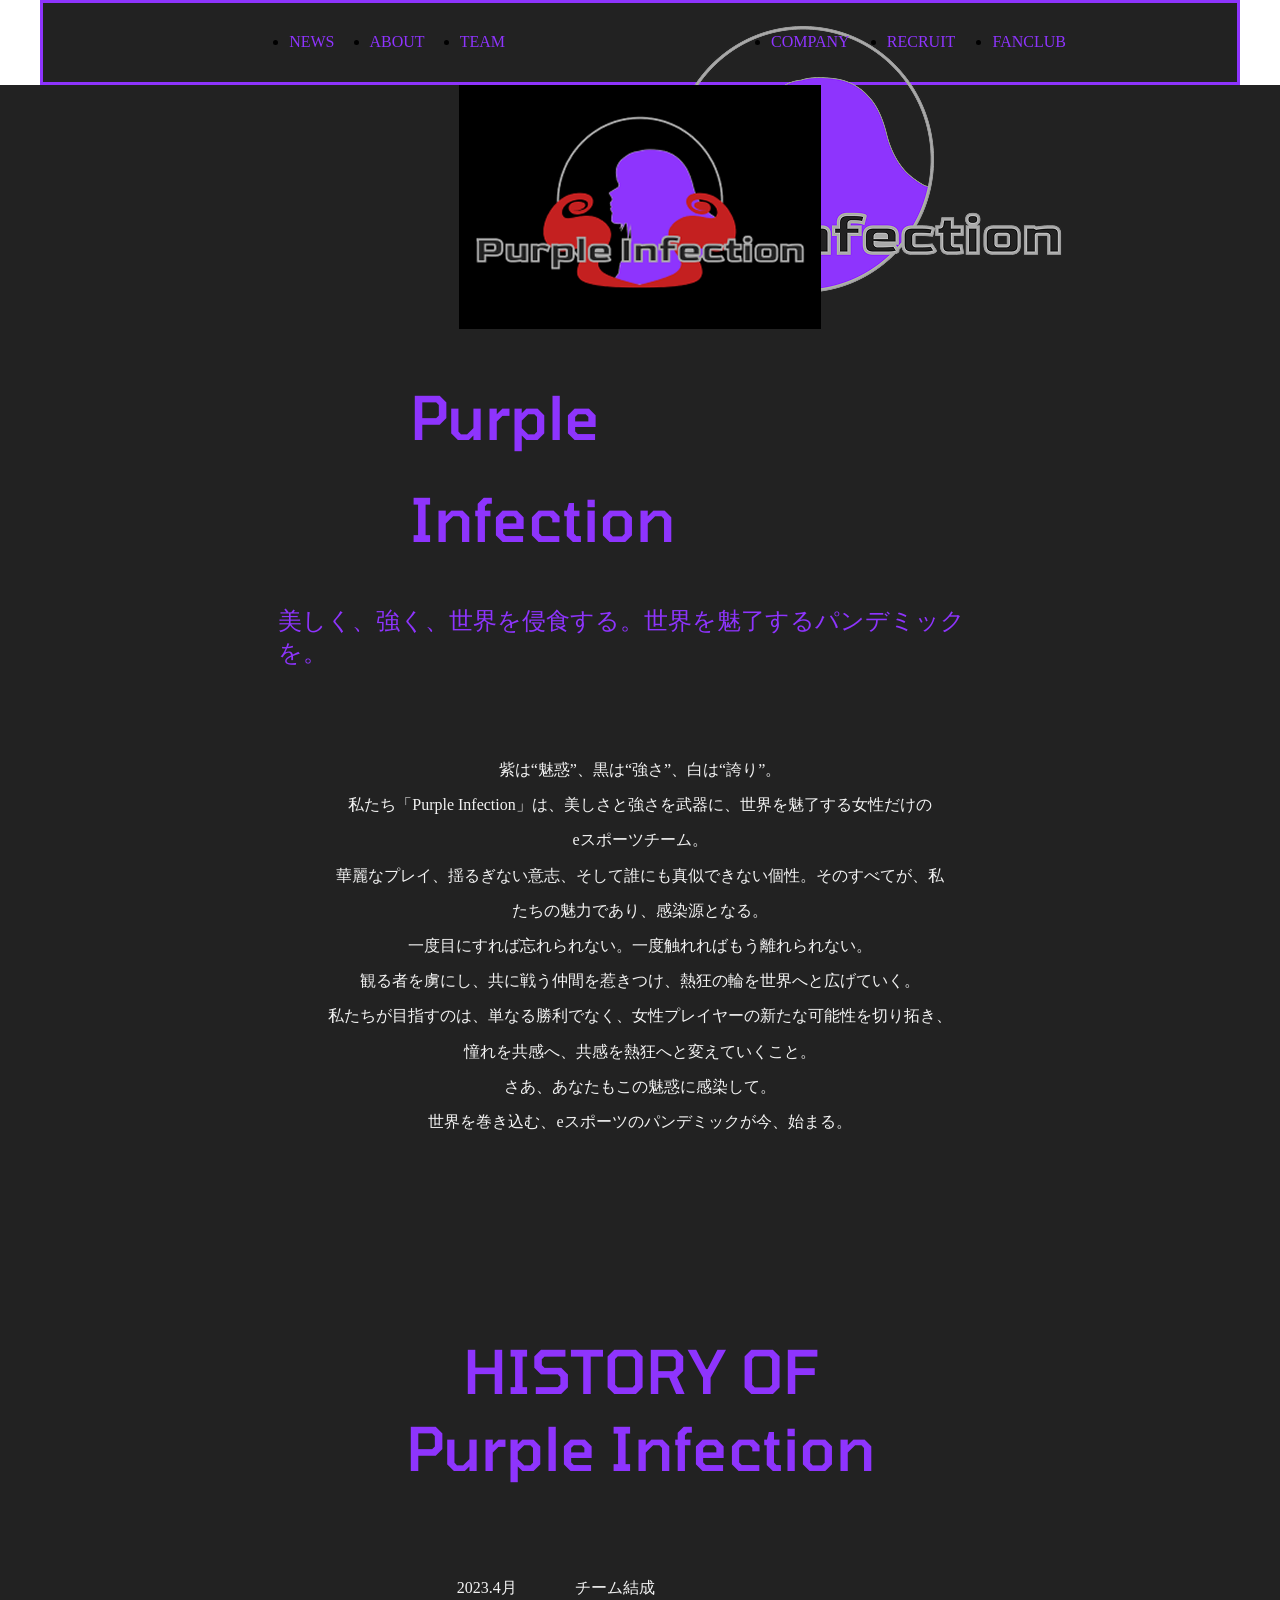
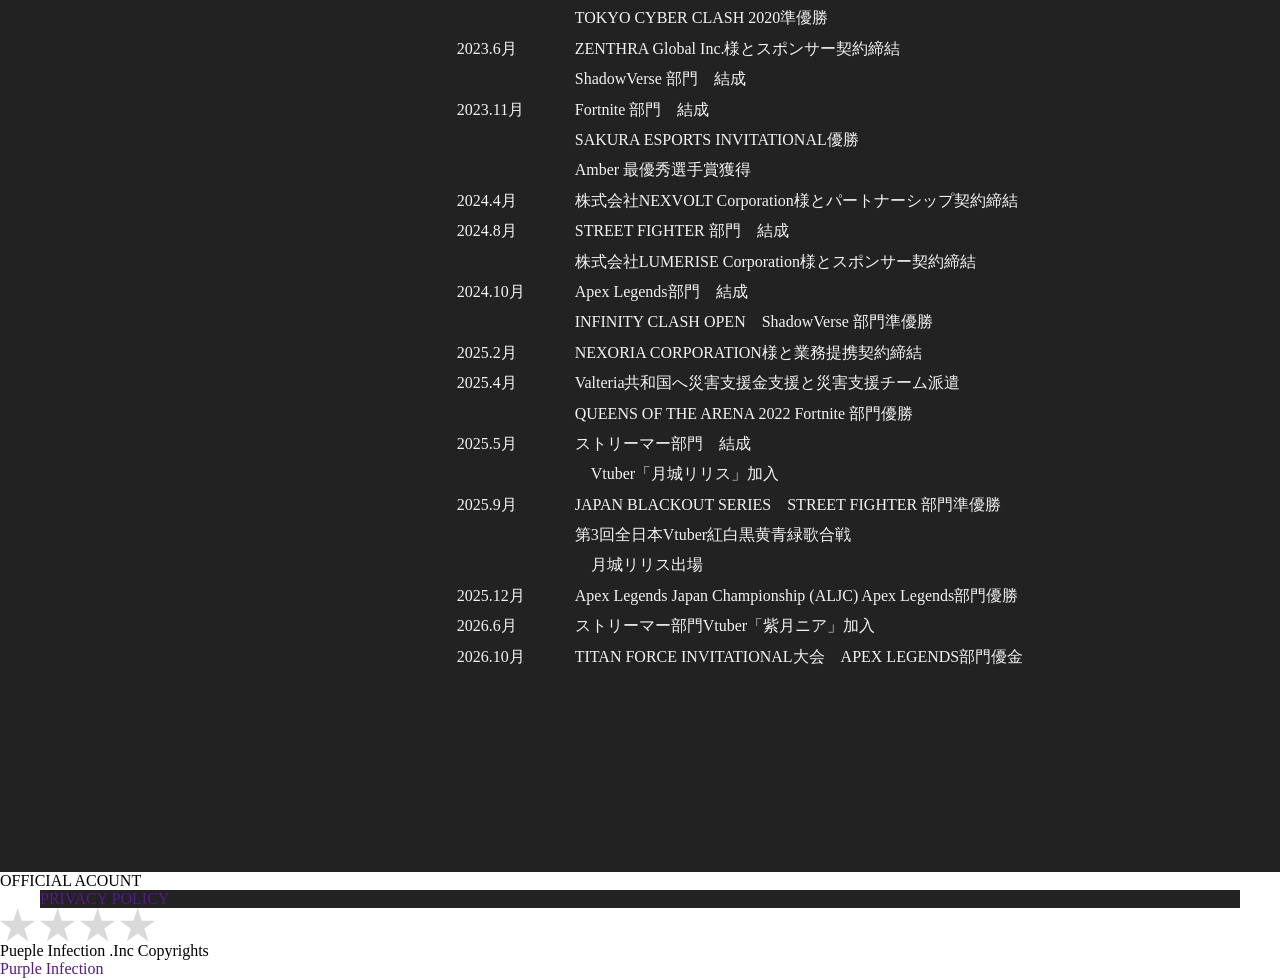
==== about/index.html @ a452a6ae "pp1/5" ====
<!DOCTYPE HTML>
<html lang="ja">
<head>
<meta charset="utf-8">
<title>タイトル</title>
<link rel="preconnect" href="https://fonts.googleapis.com">
<link rel="preconnect" href="https://fonts.gstatic.com" crossorigin>
<link href="https://fonts.googleapis.com/css2?family=Goldman:wght@400;700&family=LINE+Seed+JP&family=Noto+Sans+JP:wght@100..900&family=Tomorrow:ital,wght@0,100;0,200;0,300;0,400;0,500;0,600;0,700;0,800;0,900;1,100;1,200;1,300;1,400;1,500;1,600;1,700;1,800;1,900&display=swap" rel="stylesheet">

<link href="/css/reset.css" rel="stylesheet">
<link href="/css/style.css" rel="stylesheet">
<!--jQuery本体-->
<script src="/js/jquery-1.11.2.min.js"></script>

<!--ready関数-->
<script>
$(function(){

});
</script>

</head>

<body>
<header class="header">
    <nav claas="nav">
        <ul class="nav-list">
           <div class="list-left-outer">
            <li class="list-news"><a href="">NEWS</a></li>

            <li class="list-about"><a href="../about/index.html">ABOUT</a></li>

            <li class="list-team"><a href="">TEAM</a></li>
           </div>

            <div class="list-logo-outer">
                    <a href="">
                     <img src="../img/logo1.png" class="list-logo">
                    </a>
            </div>

            <div class="list-right-outer">
                <li class="list-company"><a href="">COMPANY</a></li>

                <li class="list-recruit"><a href="">RECRUIT</a></li>

                <div class="list-cta-outer">
                    <li class="list-fanclub"><a href="">FANCLUB</a></li>
                </div>
            </div>
            
        </ul>
    </nav>
</header>



<!--aboutページ　headerとfooterの間に作成-->

<div class="aboutbackground">
    <div class="abouttop">
        <img src="/img/about-1.png" class="abouttoppicture" alt="女性のシルエット">
    </div>

    <div class="aboutmidashih2">
        <h2>Purple Infection</h2>
    </div>

    <div class="aboutkomidashih">
        <h3>美しく、強く、世界を侵食する。世界を魅了するパンデミックを。</h3>
    </div>

    <div class="abouthonnbun">
        <p>紫は“魅惑”、黒は“強さ”、白は“誇り”。</p>
        <p>私たち「Purple Infection」は、美しさと強さを武器に、世界を魅了する女性だけの</p>
        <p>eスポーツチーム。</p>
        <p>華麗なプレイ、揺るぎない意志、そして誰にも真似できない個性。そのすべてが、私</p>
        <p>たちの魅力であり、感染源となる。</p>
        <p>一度目にすれば忘れられない。一度触れればもう離れられない。</p>
        <p>観る者を虜にし、共に戦う仲間を惹きつけ、熱狂の輪を世界へと広げていく。</p>
        <p>私たちが目指すのは、単なる勝利でなく、女性プレイヤーの新たな可能性を切り拓き、</p>
        <p>憧れを共感へ、共感を熱狂へと変えていくこと。</p>
        <p>さあ、あなたもこの魅惑に感染して。</p>
        <p>世界を巻き込む、eスポーツのパンデミックが今、始まる。</p>
    </div>

    <div class="abouthistorymidashi">
        <h2>HISTORY OF</h2>
        <h2> Purple Infection</h2>
    </div>

  <div class="abouthistory">
        <ul class="historydate">
            <li>2023.4月</li>
            <li>　</li> 
            <li>2023.6月</li>
            <li>　</li>
            <li>2023.11月</li>
            <li>　</li>
            <li>　</li>
            <li>2024.4月</li>
            <li>2024.8月</li>
            <li>　</li>
            <li>2024.10月</li>
            <li>　</li>
            <li>2025.2月</li>
            <li>2025.4月</li>
            <li>　</li>
            <li>2025.5月</li>
            <li>　</li>
            <li>2025.9月</li>
            <li>　</li>
            <li>　</li>
            <li>2025.12月</li>
            <li>2026.6月</li>
            <li>2026.10月</li>
             <li>　</li>
        </ul>

        <ul class="historystory">
            <li>チーム結成</li>
            <li>TOKYO CYBER CLASH 2020準優勝</li>
            <li>ZENTHRA Global Inc.様とスポンサー契約締結</li>
            <li>ShadowVerse 部門　結成</li>
            <li>Fortnite 部門　結成</li>
            <li>SAKURA ESPORTS INVITATIONAL優勝</li>
            <li>Amber 最優秀選手賞獲得</li>
            <li>株式会社NEXVOLT Corporation様とパートナーシップ契約締結</li>
            <li>STREET FIGHTER 部門　結成</li>
            <li>株式会社LUMERISE Corporation様とスポンサー契約締結</li>
            <li>Apex Legends部門　結成</li>
            <li>INFINITY CLASH OPEN　ShadowVerse 部門準優勝</li>
            <li>NEXORIA CORPORATION様と業務提携契約締結</li>
            <li>Valteria共和国へ災害支援金支援と災害支援チーム派遣</li>
            <li>QUEENS OF THE ARENA 2022 Fortnite 部門優勝</li>
            <li>ストリーマー部門　結成</li>
            <li>　Vtuber「月城リリス」加入</li>
            <li>JAPAN BLACKOUT SERIES　STREET FIGHTER 部門準優勝</li>
            <li>第3回全日本Vtuber紅白黒黄青緑歌合戦</li>
            <li>　月城リリス出場</li>
            <li>Apex Legends Japan Championship (ALJC) Apex Legends部門優勝</li>
            <li>ストリーマー部門Vtuber「紫月ニア」加入</li>
            <li>TITAN FORCE INVITATIONAL大会　APEX LEGENDS部門優金</li>            
        </ul>
    </div>

</div>



<footer class="footer">
    <div class="footer-textbox-left">
        <p class="Officialacount">OFFICIAL ACOUNT</p>
        <a href="">
            <p class="PrivacyPolicy">PRIVACY POLICY</p>
        </a>

    </div>

    <div class="star-box">
        <img src="../img/Star.png">
        <img src="../img/Star.png">
        <img src="../img/Star.png">
        <img src="../img/Star.png">
    </div>

    <div class="footer-textbox-right">
        <p class="CopyRight">Pueple Infection .Inc Copyrights</p>

        <a href="">
            <p class="footer-logo">Purple Infection</p>
        </a>
    </div>


</footer>
    

</body>

</html>
---- css/style.css ----
@charset "utf-8";
/* CSS Document */

header a:link{text-decoration: none;color:#8E34FD;}
header a:visited{text-decoration: none;color:#8E34FD;}
header a:hover{text-decoration: underline;color: #F3F3F3;}
header a:active{text-decoration: underline;color: #F3F3F3;}

a{
  text-decoration: none;
}

.header{
    max-width: 1200px;
    height: 85px;
    background-color: #222222;
    margin: 0 auto;
    display: flex;
    border: 3px solid#8E34FD;;
}

.nav-list{
    display: flex;
    width: 1200px;
}

.list-left-outer{
    display: flex;
    justify-content: flex-end;
    gap: 8%;
    width: 486px;
    height: fit-content;
    padding: 2.5% 2%;
}

.list-content{
    font-size: 16px;
    color: #8E34FD;
    list-style: none;
    font-family:"Tomorrow", sans-serif;
    height: fit-content;
}



.list-logo-outer{
    width: 230px;
    text-align: center;
    margin-top: 0.5%;
}


.list-right-outer{
    display: flex;
    gap: 14%;
    width: 290px;
    height: fit-content;
    padding: 2.5% 1%;
}



.list-cta-outer{
    width: 194px;
    display: flex;
    flex-direction: column;
    justify-content: center;
    align-items: center;

    .list-content{
        font-family: "Goldman", sans-serif;
        font-weight: 400;
        font-style: normal;
        background-color: #F3F3F3;
        padding: 4% 13%;
    }
}


#mv{
    width: 100%;
    height: 1200px;
    background-color: #222222;
}

#mv-image{
    width: 100%;
    height: 100%;
    background-image: url(/img/mv.png);
    background-size: cover;
    position: absolute;
    right: 0;
    left: 0;
    margin: 0 auto;
    display: flex;
    flex-direction: column;
    justify-content: center;
    align-items: center;
}



.mv-text{
    font-size: 88px;
    color: #8E34FD;
    font-family: "Goldman", sans-serif;
    font-weight: 700;
    font-style: normal;
}





/*about下層ページ(担当：ジョン)*/


.aboutbackground{
    background-color: #222222;
}

.abouttop{
    max-width:  1200px;
    margin: auto;
    text-align: center;
}
.abouttoppicture{
    width: 362px;
    height: 244px;
    margin-bottom: 36px;
}

.aboutmidashih2{
    width: 460px;
    margin: auto;
    text-align: center;   
    margin-bottom: 36px;
}

   h2{
    font-family: "Tomorrow","Noto sans JP";
    color: #8E34FD;
    font-size: 60px;
    font-weight: 500;
    line-height: 170%;
    letter-spacing: -2.2%;   
}

.aboutkomidashih{
    font-size: 24px;
    font-weight: 200;
    color: #8E34FD;
    width: 725px;
    margin: auto auto 83px auto;

}

.abouthonnbun{
    color: #F3F3F3;
    width:634px;  
    display:block;
    margin: auto;
    line-height: 2.2;
 p{text-align: center;  
    }
}

.abouthistorymidashi{
    font-family: "Tomorrow","Noto sans JP";
    color: #8E34FD;
    font-size: 60px;
    font-weight: 500;
    letter-spacing: -2.2%;
    margin-top: 180px;
    h2{text-align: center;
    margin-bottom: -25px;}
    
}

.abouthistory{
    display:flex;
    justify-content: center;
    margin-top: 100px;
    line-height: 1.9;
    
}

.historydate{
    color: #F3F3F3;
    list-style: none;

}

.historydate li{
    padding-left: 200px;
    padding-right: 50px;
 
}

.historystory{
    color: #F3F3F3;
    list-style: none;
    margin-bottom: 200px;
}














/*Privacy Policy下層ページ(担当：ジョン)*/


.PrivacyPolicy{
    width:1200px;
    background-color: #222222;
     margin: auto;
    
}

.PPtext{
    width:1000px;    
    color: #F3F3F3;
     margin: 0 auto;
    text-align: center;  
    padding-top: 40px;
    padding-bottom: 130px;

}
.PPzennbun{

}
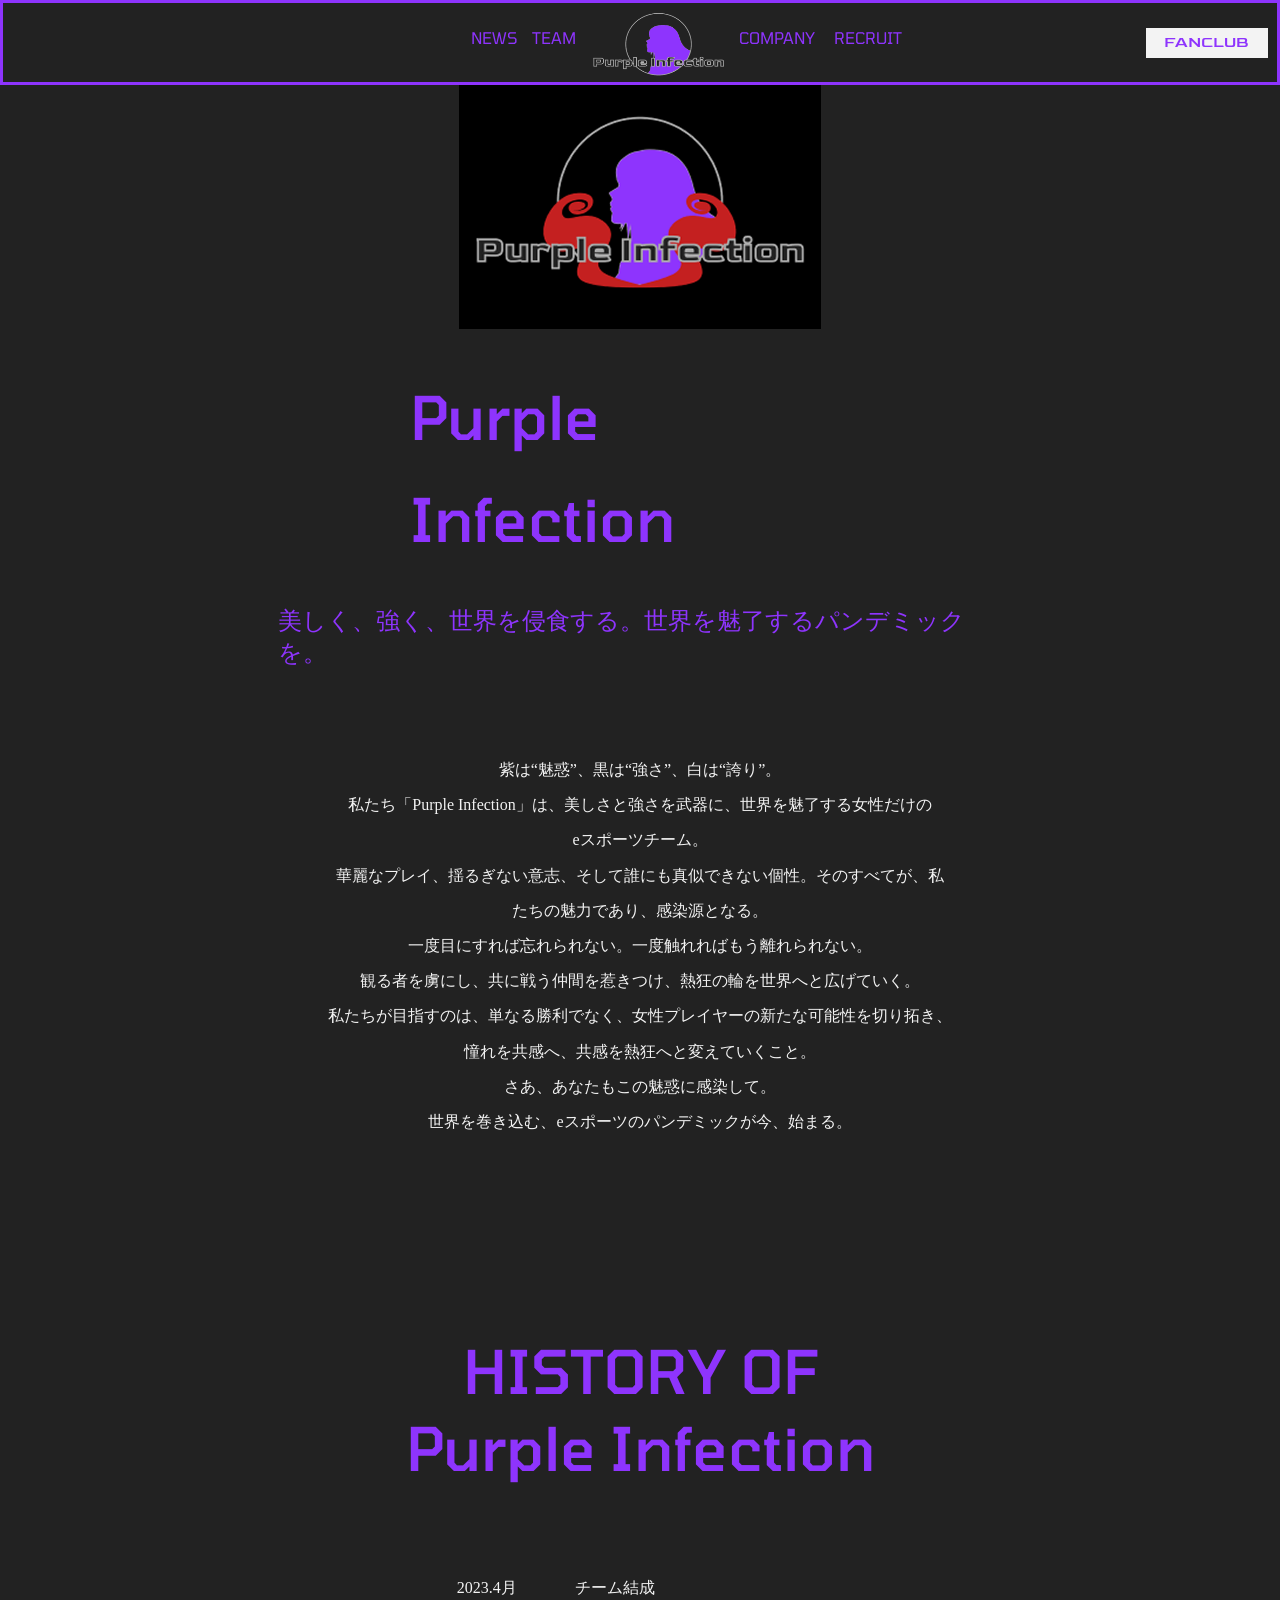
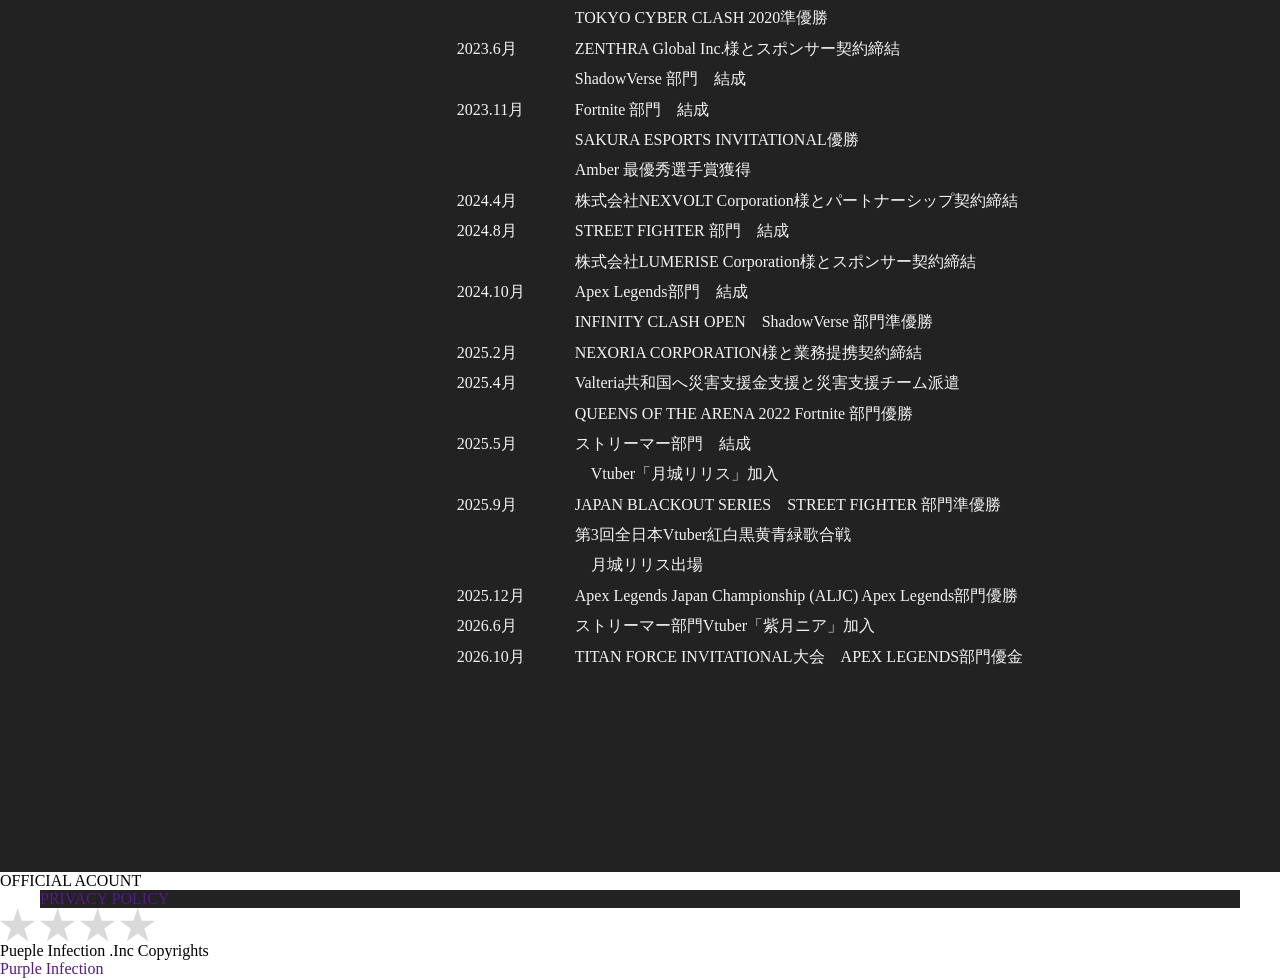
==== commit 2e88080c: "pp4/5" ====
--- a/about/index.html
+++ b/about/index.html
@@ -22,36 +22,35 @@
 </head>
 
 <body>
-<header class="header">
-    <nav claas="nav">
-        <ul class="nav-list">
-           <div class="list-left-outer">
-            <li class="list-news"><a href="">NEWS</a></li>
 
-            <li class="list-about"><a href="../about/index.html">ABOUT</a></li>
+    <header class="header">
+        <nav class="nav">
+            <ul class="nav-list">
 
-            <li class="list-team"><a href="">TEAM</a></li>
-           </div>
+               <div class="list-left-outer">
+                <li class="list-content"><a href="">NEWS</a></li>
+                <li class="list-content"><a href="">TEAM</a></li>
+               </div>
 
-            <div class="list-logo-outer">
+
+                <div class="list-logo-outer">
                     <a href="">
-                     <img src="../img/logo1.png" class="list-logo">
+                     <img src="/img/logo1.png" class="list-logo" width="138" height="73"  >
                     </a>
-            </div>
+                </div>
 
-            <div class="list-right-outer">
-                <li class="list-company"><a href="">COMPANY</a></li>
 
-                <li class="list-recruit"><a href="">RECRUIT</a></li>
+                <div class="list-right-outer">
+                    <li class="list-content"><a href="">COMPANY</a></li>       
+                    <li class="list-content"><a href="">RECRUIT</a></li>
+                </div>
 
                 <div class="list-cta-outer">
-                    <li class="list-fanclub"><a href="">FANCLUB</a></li>
+                    <li class="list-content"><a href="">FANCLUB</a></li>
                 </div>
-            </div>
-            
-        </ul>
-    </nav>
-</header>
+            </ul>
+        </nav>
+    </header> 
 
 
 
--- a/css/style.css
+++ b/css/style.css
@@ -11,7 +11,7 @@
 }
 
 .header{
-    max-width: 1200px;
+    max-width: 100%;
     height: 85px;
     background-color: #222222;
     margin: 0 auto;
@@ -19,18 +19,22 @@
     border: 3px solid#8E34FD;;
 }
 
+.nav{
+    width: 100%;
+}
+
 .nav-list{
     display: flex;
-    width: 1200px;
+    width: 100%;
 }
 
 .list-left-outer{
+    width: 50%;
     display: flex;
     justify-content: flex-end;
-    gap: 8%;
-    width: 486px;
-    height: fit-content;
-    padding: 2.5% 2%;
+    gap: 2.5%;
+    height: fit-content;
+    padding: 2% 1%;
 }
 
 .list-content{
@@ -44,24 +48,21 @@
 
 
 .list-logo-outer{
-    width: 230px;
     text-align: center;
     margin-top: 0.5%;
 }
 
 
 .list-right-outer{
-    display: flex;
-    gap: 14%;
-    width: 290px;
-    height: fit-content;
-    padding: 2.5% 1%;
-}
-
-
+    width: 35%;
+    display: flex;
+    height: fit-content;
+    gap: 5%;
+    padding: 2% 1%;
+}
 
 .list-cta-outer{
-    width: 194px;
+    width: 12%;
     display: flex;
     flex-direction: column;
     justify-content: center;
@@ -79,7 +80,7 @@
 
 #mv{
     width: 100%;
-    height: 1200px;
+    height: fit-content;
     background-color: #222222;
 }
 
@@ -229,7 +230,7 @@
 .PPtext{
     width:1000px;    
     color: #F3F3F3;
-     margin: 0 auto;
+    margin: 0 auto;
     text-align: center;  
     padding-top: 40px;
     padding-bottom: 130px;
@@ -239,3 +240,28 @@
 
 }
 
+.housin{
+    width:1000px; 
+    color: #F3F3F3;
+    margin: 0 auto;   
+    h2{
+        margin-bottom: 52px;
+    }
+    ul{
+        padding-bottom: 130px;        
+    }
+    li{margin-left: 1em;
+   }
+}
+
+.toriatukai{
+    color: #F3F3F3;
+}
+
+.riyoumokuteki{
+    color: #F3F3F3;
+}
+
+.shirushi{
+    color: #F3F3F3;
+}
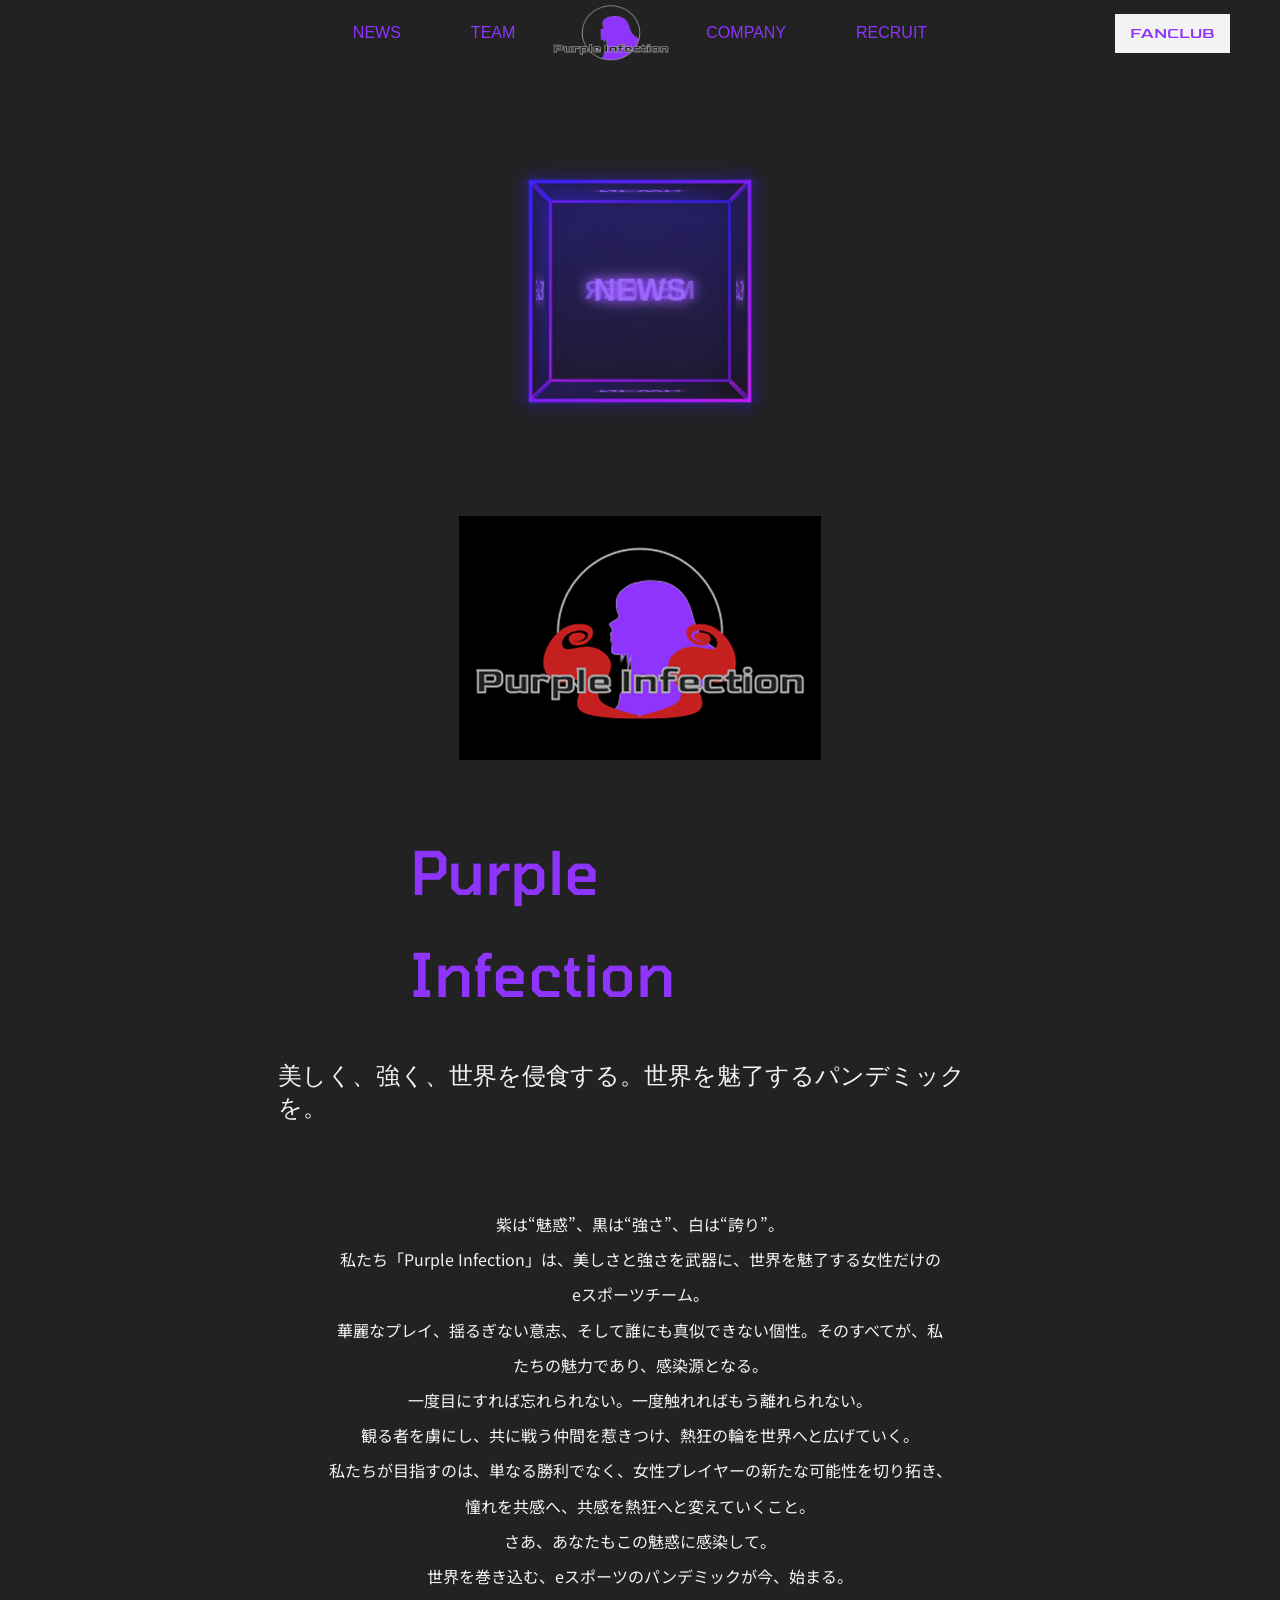
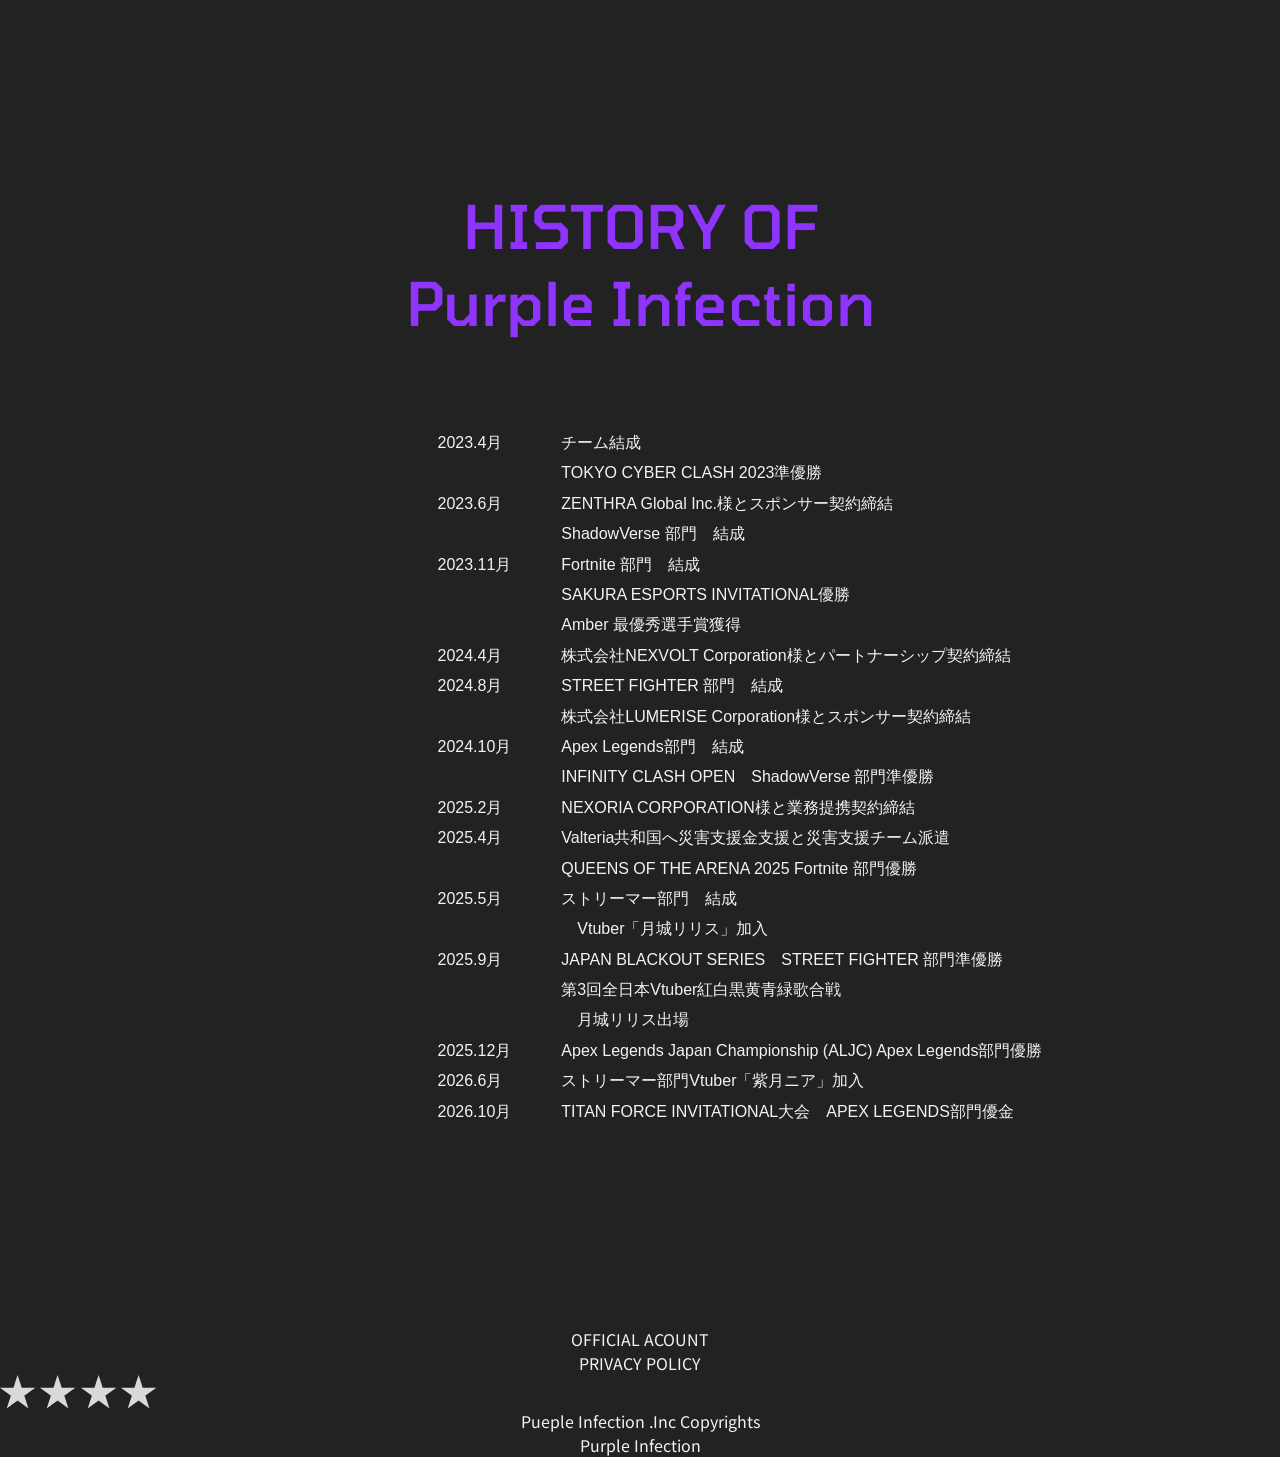
==== commit 4bf1fd00: "company11.15.800" ====
--- a/about/index.html
+++ b/about/index.html
@@ -7,8 +7,8 @@
 <link rel="preconnect" href="https://fonts.gstatic.com" crossorigin>
 <link href="https://fonts.googleapis.com/css2?family=Goldman:wght@400;700&family=LINE+Seed+JP&family=Noto+Sans+JP:wght@100..900&family=Tomorrow:ital,wght@0,100;0,200;0,300;0,400;0,500;0,600;0,700;0,800;0,900;1,100;1,200;1,300;1,400;1,500;1,600;1,700;1,800;1,900&display=swap" rel="stylesheet">
 
-<link href="/css/reset.css" rel="stylesheet">
-<link href="/css/style.css" rel="stylesheet">
+<link href="../css/reset.css" rel="stylesheet">
+<link href="../css/style.css" rel="stylesheet">
 <!--jQuery本体-->
 <script src="/js/jquery-1.11.2.min.js"></script>
 
@@ -24,34 +24,154 @@
 <body>
 
     <header class="header">
-        <nav class="nav">
-            <ul class="nav-list">
-
-               <div class="list-left-outer">
-                <li class="list-content"><a href="">NEWS</a></li>
-                <li class="list-content"><a href="">TEAM</a></li>
-               </div>
-
-
-                <div class="list-logo-outer">
-                    <a href="">
-                     <img src="/img/logo1.png" class="list-logo" width="138" height="73"  >
-                    </a>
-                </div>
-
-
-                <div class="list-right-outer">
-                    <li class="list-content"><a href="">COMPANY</a></li>       
-                    <li class="list-content"><a href="">RECRUIT</a></li>
-                </div>
-
-                <div class="list-cta-outer">
-                    <li class="list-content"><a href="">FANCLUB</a></li>
-                </div>
-            </ul>
-        </nav>
+    <nav class="mega-menu-container">
+        <ul class="nav-list">
+            <li class="nav-item">
+                <a href="#" class="nav-link">NEWS</a>
+                <div class="mega-menu fade">
+                    <div class="mega-menu-content">
+                        <div class="mega-menu-section">
+                            <ul>
+                                <li><a href="/news_top/index.html">NEWS</a></li>
+                            </ul>
+                        </div>
+                        <div class="mega-menu-section">
+                            <ul>
+                                <li><a href="/about/index.html">ABOUT</a></li>
+                                <li><a href="/member/index.html">MEMBER</a></li>
+                            </ul>
+                        </div>
+                        <div class="mega-menu-section">
+                            <ul>
+                                <li><a href="/company/index.html">COMPANY</a></li>
+                                <li><a href="#">CONTACT</a></li>
+                                <li><a href="/privacy/index.html">PRIVACY POLICY</a></li>
+                            </ul>
+                        </div>
+                        <div class="mega-menu-section">
+                            <ul>
+                                <li><a href="/recruit/index.html">RECRUIT</a></li>
+                            </ul>
+                        </div>
+                    </div>
+                </div>
+            </li>
+            <li class="nav-item">
+                <a href="#" class="nav-link">TEAM</a>
+                <div class="mega-menu fade">
+                    <div class="mega-menu-content">
+                        <div class="mega-menu-section">
+                            <ul>
+                                <li><a href="/news_top/index.html">NEWS</a></li>
+                            </ul>
+                        </div>
+                        <div class="mega-menu-section">
+                            <ul>
+                                <li><a href="/about/index.html">ABOUT</a></li>
+                                <li><a href="/member/index.html">MEMBER</a></li>
+                            </ul>
+                        </div>
+                        <div class="mega-menu-section">
+                            <ul>
+                                <li><a href="/company/index.html">COMPANY</a></li>
+                                <li><a href="#">CONTACT</a></li>
+                                <li><a href="/privacy/index.html">PRIVACY POLICY</a></li>
+                            </ul>
+                        </div>
+                        <div class="mega-menu-section">
+                            <ul>
+                                <li><a href="/recruit/index.html">RECRUIT</a></li>
+                            </ul>
+                        </div>
+                    </div>
+                </div>
+            </li>
+
+            <div class="logo-area">
+                <img src="/img/logo1.png" class="logo" width="121" height="64" >
+            </div>
+
+            <li class="nav-item" >
+                <a href="#" class="nav-link">COMPANY</a>
+                <div class="mega-menu fade">
+                    <div class="mega-menu-content">
+                        <div class="mega-menu-section">
+                            <ul>
+                                <li><a href="/news_top/index.html">NEWS</a></li>
+                            </ul>
+                        </div>
+                        <div class="mega-menu-section">
+                            <ul>
+                                <li><a href="/about/index.html">ABOUT</a></li>
+                                <li><a href="/member/index.html">MEMBER</a></li>
+                            </ul>
+                        </div>
+                        <div class="mega-menu-section">
+                            <ul>
+                                <li><a href="/company/index.html">COMPANY</a></li>
+                                <li><a href="#">CONTACT</a></li>
+                                <li><a href="/privacy/index.html">PRIVACY POLICY</a></li>
+                            </ul>
+                        </div>
+                        <div class="mega-menu-section">
+                            <ul>
+                                <li><a href="/recruit/index.html">RECRUIT</a></li>
+                            </ul>
+                        </div>
+                    </div>
+                </div>
+            </li>
+            <li class="nav-item">
+                <a href="#" class="nav-link">RECRUIT</a>
+                <div class="mega-menu fade">
+                    <div class="mega-menu-content">
+                        <div class="mega-menu-section">
+                            <ul>
+                                <li><a href="/news_top/index.html">NEWS</a></li>
+                            </ul>
+                        </div>
+                        <div class="mega-menu-section">
+                            <ul>
+                                <li><a href="/about/index.html">ABOUT</a></li>
+                                <li><a href="/member/index.html">MEMBER</a></li>
+                            </ul>
+                        </div>
+                        <div class="mega-menu-section">
+                            <ul>
+                                <li><a href="/company/index.html">COMPANY</a></li>
+                                <li><a href="#">CONTACT</a></li>
+                                <li><a href="/privacy/index.html">PRIVACY POLICY</a></li>
+                            </ul>
+                        </div>
+                        <div class="mega-menu-section">
+                            <ul>
+                                <li><a href="/recruit/index.html">RECRUIT</a></li>
+                            </ul>
+                        </div>
+                    </div>
+                </div>
+            </li>
+            <li class="nav-item-cta">
+                <a href="/fanclub/index.html" class="nav-link-cta">FANCLUB</a>
+            </li>
+        </ul>
+    </nav>
     </header> 
 
+    <div class="cube-area">
+        <div class="bg-glow"></div>
+            <div class="animation-container">
+                <div class="cube">
+                    <div class="cube-face front">NEWS</div>
+                    <div class="cube-face back">MENBER</div>
+                    <div class="cube-face right">NEWS</div>
+                    <div class="cube-face left">NEWS</div>
+                    <div class="cube-face top">NEWS</div>
+                    <div class="cube-face bottom">NEWS</div>
+                </div>
+            </div> 
+        </div>
+    </div>    
 
 
 <!--aboutページ　headerとfooterの間に作成-->
@@ -118,7 +238,7 @@
 
         <ul class="historystory">
             <li>チーム結成</li>
-            <li>TOKYO CYBER CLASH 2020準優勝</li>
+            <li>TOKYO CYBER CLASH 2023準優勝</li>
             <li>ZENTHRA Global Inc.様とスポンサー契約締結</li>
             <li>ShadowVerse 部門　結成</li>
             <li>Fortnite 部門　結成</li>
@@ -131,7 +251,7 @@
             <li>INFINITY CLASH OPEN　ShadowVerse 部門準優勝</li>
             <li>NEXORIA CORPORATION様と業務提携契約締結</li>
             <li>Valteria共和国へ災害支援金支援と災害支援チーム派遣</li>
-            <li>QUEENS OF THE ARENA 2022 Fortnite 部門優勝</li>
+            <li>QUEENS OF THE ARENA 2025 Fortnite 部門優勝</li>
             <li>ストリーマー部門　結成</li>
             <li>　Vtuber「月城リリス」加入</li>
             <li>JAPAN BLACKOUT SERIES　STREET FIGHTER 部門準優勝</li>
--- a/css/style.css
+++ b/css/style.css
@@ -3,81 +3,153 @@
 
 header a:link{text-decoration: none;color:#8E34FD;}
 header a:visited{text-decoration: none;color:#8E34FD;}
-header a:hover{text-decoration: underline;color: #F3F3F3;}
-header a:active{text-decoration: underline;color: #F3F3F3;}
+header a:hover{text-decoration: none;color: #F3F3F3; background-color:#8E34FD;}
+header a:active{text-decoration: none;color: #F3F3F3;}
 
 a{
-  text-decoration: none;
-}
-
-.header{
-    max-width: 100%;
-    height: 85px;
+    text-decoration: none;
+}
+
+body{
     background-color: #222222;
-    margin: 0 auto;
-    display: flex;
-    border: 3px solid#8E34FD;;
-}
-
-.nav{
-    width: 100%;
-}
-
-.nav-list{
-    display: flex;
-    width: 100%;
-}
-
-.list-left-outer{
-    width: 50%;
-    display: flex;
-    justify-content: flex-end;
-    gap: 2.5%;
+}
+
+
+/* ----------------------------
+            ヘッダー
+--------------------------------*/
+* {
+    margin: 0;
+    padding: 0;
+    box-sizing: border-box;
+}
+
+body {
+    font-family: 'Arial', sans-serif;
+}
+
+.mega-menu-container {
+    background: #222222;
+    padding: 0 20px;
+}
+
+.nav-list {
+    list-style: none;
+    display: flex;
+    align-items: center;
+    justify-content: center;
+}
+
+/* .nav-item {
+    position: relative;
+}
+ */
+.nav-link {
+    display: block;
+    padding: 20px 15px;
+    color: #8E34FD;
+    text-decoration: none;
+    font-weight: 500;
+    transition: background-color 0.3s ease;
+    margin:0 20px;
+}
+
+
+.nav-link:hover {
+    background: rgba(255, 255, 255, 0.1);
+}
+
+.mega-menu {
+    position: absolute;
+    top: 64px;
+    left: 50%;
+    transform: translateX(-50%) translateY(-10px);
+    width: 100vw;
+    background: #222222;
+    border-top: 1px solid #e1e5e9;
+    box-shadow: 0 8px 25px rgba(0, 0, 0, 0.15);
+    opacity: 0;
+    visibility: hidden;
+    transition: all 0.3s ease;
+    z-index: 1000;
+}
+
+.nav-item:hover .mega-menu {
+    opacity: 1;
+    visibility: visible;
+    transform: translateX(-50%) translateY(0);
+}
+
+.mega-menu-content {
+    display: flex;
+    padding: 30px;
+}
+
+.mega-menu-section:nth-child(1){
+    margin-left: 400px;
+}
+
+.mega-menu-section:nth-child(2){
+    margin-left: 80px;
+}
+
+.mega-menu-section:nth-child(3){
+    margin-left: 175px;
+}
+
+.mega-menu-section:nth-child(4){
+    margin-left: 30px;
+}
+
+.mega-menu-section ul {
+    list-style: none;
+}
+
+.mega-menu-section li {
+    margin: 8px 0;
+}
+
+.mega-menu-section a {
+    color: #8E34FD;
+    text-decoration: none;
+    font-size: 14px;
+    transition: color 0.2s ease;
+}
+
+.mega-menu-section a:hover {
+    color: #667eea;
+}
+
+.logo{
+    margin-top: 2px;
+}
+
+.nav-item-cta{
+    position: absolute;
+    right: 0;
+    margin-right: 50px;
+    background-color: #F3F3F3;
     height: fit-content;
-    padding: 2% 1%;
-}
-
-.list-content{
-    font-size: 16px;
-    color: #8E34FD;
-    list-style: none;
-    font-family:"Tomorrow", sans-serif;
-    height: fit-content;
-}
-
-
-
-.list-logo-outer{
-    text-align: center;
-    margin-top: 0.5%;
-}
-
-
-.list-right-outer{
-    width: 35%;
-    display: flex;
-    height: fit-content;
-    gap: 5%;
-    padding: 2% 1%;
-}
-
-.list-cta-outer{
-    width: 12%;
-    display: flex;
-    flex-direction: column;
-    justify-content: center;
-    align-items: center;
-
-    .list-content{
-        font-family: "Goldman", sans-serif;
-        font-weight: 400;
-        font-style: normal;
-        background-color: #F3F3F3;
-        padding: 4% 13%;
-    }
-}
-
-
+}
+
+.nav-link-cta {
+    display: block;
+    padding: 10px 15px;
+    color: #8E34FD;
+    text-decoration: none;
+    font-weight: 500;
+    transition: background-color 0.3s ease;
+
+    font-family: "Goldman", sans-serif;
+    font-weight: 400;
+    font-style: normal;
+}
+
+
+
+/* ----------------------------
+            mv
+--------------------------------*/
 #mv{
     width: 100%;
     height: fit-content;
@@ -86,7 +158,7 @@
 
 #mv-image{
     width: 100%;
-    height: 100%;
+    height: 750px;
     background-image: url(/img/mv.png);
     background-size: cover;
     position: absolute;
@@ -99,18 +171,509 @@
     align-items: center;
 }
 
-
-
-.mv-text{
+h1{
     font-size: 88px;
     color: #8E34FD;
     font-family: "Goldman", sans-serif;
-    font-weight: 700;
+    font-weight: 500;
     font-style: normal;
 }
 
 
 
+/* ----------------------------
+            TOP共通
+--------------------------------*/
+.section_header{
+    font-size: 48px;
+    color: #8E34FD;
+    font-family: "Goldman", sans-serif;
+    font-weight: 500;
+    font-style: normal;
+    margin-bottom: 15px;
+}
+
+p{
+    font-size: 16px;
+    color:#F3F3F3;
+    font-family: "Noto Sans JP", sans-serif;
+    font-weight: 400;
+    font-style: normal;
+    text-align: center;
+}
+
+
+
+/* ----------------------------
+            TOP_NEWS
+--------------------------------*/
+.news_top{
+    margin-top: 800px;
+    margin-bottom: 150px;
+
+    h2{
+    text-align: center;
+    }
+}
+
+hr{
+    background-color:#8E34FD;
+    border: none;
+    height: 3px; 
+}
+
+.top_news_line{
+    width: 50%;
+    margin: 0 auto;
+    margin-bottom: 53px;
+}
+
+.news_content{
+    display: flex;
+    justify-content: center;
+    gap: 50px;
+    margin-bottom: 76px;
+}
+
+.news_flame{
+    border: 1px solid #8E34FD;
+    width: 314px;
+}
+
+
+.news_text_area{ 
+    padding: 10px;
+
+    .release{
+        color:#8E34FD;
+        margin-bottom: 10px;
+    }
+}
+
+
+
+
+
+/* ----------------------------
+            TOP_MEMBER
+--------------------------------*/
+.member_top{
+    width: 1200px;
+    margin: 0 auto;
+    margin-bottom: 150px;
+
+    h2{
+    margin-left: 50px;
+    }
+}
+
+.top_member_line{
+    width: 70%;
+    margin-bottom: 53px;
+}
+
+.member_content {
+
+    img{
+        margin-bottom: 30px;
+        border: 2px solid #8E34FD;
+    }
+
+    p{
+        margin-bottom: 30px;
+    }
+}
+
+.member_btn{
+    display: flex;
+    justify-content: right;
+    margin-right: 50px;
+}
+
+
+
+/* ----------------------------
+            TOP_ABOuT
+--------------------------------*/
+.about_top{
+    width: 1200px;
+    margin: 0 auto;
+    margin-bottom: 150px;
+
+    h2{
+        text-align: right;
+        margin-right: 50px;
+    }
+}
+
+.top_about_line{
+    width: 56%;
+    margin-bottom: 53px;
+    margin-left: auto;
+}
+
+.about_content{
+    display: flex;
+
+    .about_right{
+        padding: 48px;
+
+        p{
+            margin-bottom: 50px;
+
+            span{
+                color: #8E34FD;
+            }
+        }
+    }
+}
+
+.member_btn{
+    display: flex;
+    justify-content: center;
+}
+
+
+
+
+/* ----------------------------
+            TOP_FANCLUB
+--------------------------------*/
+.fanclub_top{
+    width: 1200px;
+    margin: 0 auto;
+    margin-bottom: 150px;
+
+
+    h2{
+        text-align: left;
+        margin-left: 50px;
+    }
+}
+
+.top_fanclub_line{
+    width: 66%;
+    margin-bottom: 53px;
+}
+
+.fanclub_content{
+    display: flex;
+}
+
+.fanclub_left{
+    padding: 42px;
+
+    p{
+        margin-bottom: 50px;
+        span{
+            color: #8E34FD;
+        }
+    }
+}
+
+
+
+.fanclub_btn{
+    display: flex;
+    justify-content: center;
+}
+
+
+
+
+
+/* ----------------------------
+                btn
+--------------------------------*/
+.btn_area{
+    text-align: center;
+}
+
+.explore_btn {
+    border: 2px solid #8E34FD;
+    position: relative;
+    top: 0;
+    left: 0;
+    background: #222222;
+    padding: 20px 35px;
+    min-width: 200px;
+    display: inline-block;
+    text-decoration: none;
+    overflow: hidden;
+}
+.explore_btn span {
+    position: relative;
+    top: 0;
+    left: 0;
+    width: 100%;
+    height: 100%;
+    color: #fff;
+    z-index: 1;
+}
+.explore_btn:before {
+  content: "";
+  width: 0%;
+  height: 100%;
+  background: #8E34FD;
+  position: absolute;
+  top: 0;
+  left: 0;
+  transition: 0.2s;
+}
+.explore_btn:hover:before {
+  width: 100%;
+}
+
+
+.explore_text{
+    font-size: 24px;
+    color: #F3F3F3;
+    font-family: "Goldman", sans-serif;
+    font-weight: 500;
+    font-style: normal;
+}
+
+
+
+
+
+/* ----------------------------
+                cube
+--------------------------------*/
+.cube-area {
+    background-color: #222222;
+    margin: 0;
+    height: 450px;
+    display: flex;
+    justify-content: center;
+    align-items: center;
+    overflow: hidden;
+    font-family: 'Arial Black', sans-serif;
+}
+
+.animation-container {
+    width: 200px;
+    height: 200px;
+    perspective: 1000px;
+}
+
+.cube {
+    width: 100%;
+    height: 100%;
+    position: relative;
+    transform-style: preserve-3d;
+    animation: cubeRotate 10s infinite linear;
+}
+
+.cube-face {
+    position: absolute;
+    width: 200px;
+    height: 200px;
+    display: flex;
+    justify-content: center;
+    align-items: center;
+    
+    /* 文字の設定: 純白 */
+    color: #9969f8;
+    font-weight: bold;
+    font-size: 28px;
+    text-transform: uppercase;
+    /* 文字を白く光らせて際立たせる */
+    text-shadow: 0 0 10px #8E34FD, 0 0 20px rgba(255, 255, 255, 0.4);
+    
+    backface-visibility: visible;
+    
+    /* 背景グラデーション (#3624ff から #ff3c3c) */
+    background: linear-gradient(135deg, rgba(54, 36, 255, 0.25), rgba(23, 14, 14, 0.25));
+    
+    /* 枠線グラデーション */
+    border: 3px solid;
+    border-image: linear-gradient(135deg, #3624ff, #c91cfd) 1;
+    
+    /* 外側と内側の光（青と赤の混合） */
+    box-shadow: 0 0 20px rgba(54, 36, 255, 0.4), 
+                inset 0 0 20px rgba(31, 23, 23, 0.4);
+}
+
+/* 3D 配置設定 */
+.front  { transform: rotateY(0deg) translateZ(100px); }
+.back   { transform: rotateY(180deg) translateZ(100px); }
+.right  { transform: rotateY(90deg) translateZ(100px); }
+.left   { transform: rotateY(-90deg) translateZ(100px); }
+.top    { transform: rotateX(90deg) translateZ(100px); }
+.bottom { transform: rotateX(-90deg) translateZ(100px); }
+
+/* 回転アニメーション */
+@keyframes cubeRotate {
+    0% { transform: rotateX(0deg) rotateY(0deg); }
+    100% { transform: rotateX(360deg) rotateY(360deg); }
+}
+
+/* 背景にうっすらと光を配置 */
+.bg-glow {
+    position: absolute;
+    width: 500px;
+    height: 500px;
+    background: radial-gradient(circle, rgba(54, 36, 255, 0.1) 0%, rgba(255, 60, 60, 0.1) 50%, transparent 70%);
+    filter: blur(80px);
+    z-index: -1;
+}
+
+/* memberページ(担当みさき) */
+.teammemberbackground{background-color: #222222;
+}
+.teammemberdiv{
+    display: flex;
+    gap: 132px;
+    padding: 144px 100px 27px 100px; 
+    justify-content: center;
+}
+.teammemberphoto{border:3px solid #8E34FD;
+}
+.teammemberdiv1{
+
+    h3{font-family: "Tomorrow","Noto sans JP";
+    color: #f3f3f3;
+    font-size: 48px;
+    font-weight: 500;
+    line-height: 170%;
+    letter-spacing: -2.2%;   
+    }
+    p{font-family: "Noto Sans JP", sans-serif;
+      font-optical-sizing: auto;
+      font-weight: 400;
+      font-style: normal;
+      font-size: 16px;
+      color:#F3F3F3;
+      text-align: left;
+    }
+}
+.teammemberdiv2{
+    display: flex;
+    gap: 132px;
+    padding: 0px 100px 27px 100px; 
+    justify-content: center;
+}
+.teammemberdiv3{
+    display: flex;
+    gap: 132px;
+    padding: 400px 100px 100px 100px; 
+    justify-content: center;
+}
+
+
+
+
+/* news_contents2下層ページ(担当みさき) */
+
+.dai{max-width:  1200px;
+    margin: auto;
+    margin-bottom: 24px;
+    text-align: center;
+}
+.newsback{background-color: #222222;
+}
+.newsborder{border:3px solid #8E34FD;
+    margin: 0px 100px 78px 100px;
+}
+.apextext{margin: 72px 100px 41px 100px;
+
+
+    h2{font-size: 36px;
+       font-family:"LINE Seed JP", sans-serif;
+       font-weight: 400;
+       font-style: normal; 
+       margin:0 auto;
+       text-align: center; 
+     }
+}
+.apexparticipation{margin: 0px 100px 72px 100px;
+
+    h2{font-size: 32px;
+       font-family:"LINE Seed JP", sans-serif;
+       font-weight: 400;
+       font-style: normal;  
+       color:#f2f2f2;
+       margin:0 auto;
+       text-align: center;
+    }
+}
+.newsbutton{
+    margin: 72px 0px 72px 0px;
+}
+
+/* news_contents1下層ページ(担当みさき) */
+
+.oya{background-color: #222222;
+    max-width:  1200px;
+    margin: auto;
+    margin-bottom: 24px;
+    text-align: center;
+}
+.newsphoto{margin: 0 100px 78px 100px;
+    border: 3px solid#8E34FD;
+}
+.newsphoto1{border: 3px solid#8E34FD;
+    margin-bottom: 24px;
+}
+.box1{h2{margin:0 auto;
+    text-align: center;
+    font-family: "LINE Seed JP", sans-serif;
+    font-weight: 400;
+    font-style: normal;
+    }
+    margin: 148px 0 53px 0;
+}
+.box2{p{margin:0 auto;
+    text-align: center;}
+    margin-bottom: 100px;
+}
+.box4{h2{margin:0 auto;
+    text-align: center;
+    font-family: "LINE Seed JP", sans-serif;
+    font-weight: 400;
+    font-style: normal;
+    }
+    h3{margin:0 auto;
+    text-align: center;
+    font-family: "LINE Seed JP", sans-serif;
+    font-weight: 400;
+    font-style: normal;
+    }
+}
+.box5{p{margin:0 auto;
+    text-align: center;}
+}
+.box6{margin:48px 348px 48px 348px;
+}
+.box7{h2{margin:0 auto;
+    text-align: center;
+    font-family: "LINE Seed JP", sans-serif;
+    font-weight: 400;
+    font-style: normal;
+    }
+}
+.box8{margin:60px 100px 102px 100px;
+}
+.box9{border: 3px solid#8E34FD;
+    margin: 102px 416px 368px 416px;
+    padding: 29px 50px 30px 100px;
+}
+
+   p{ font-family: "Noto Sans JP", sans-serif;
+      font-optical-sizing: auto;
+      font-weight: 400;
+      font-style: normal;
+      font-size: 16px;
+      color:#F3F3F3;
+   }
+
+   h3{font-family:"Goldman", sans-serif;
+      font-weight: 400;
+      font-style: normal;
+      color:#F3F3F3;
+      font-size: 24px;
+   }
 
 
 /*about下層ページ(担当：ジョン)*/
@@ -123,6 +686,7 @@
 .abouttop{
     max-width:  1200px;
     margin: auto;
+    margin-bottom: 24px;
     text-align: center;
 }
 .abouttoppicture{
@@ -209,22 +773,13 @@
 
 
 
-
-
-
-
-
-
-
-
 /*Privacy Policy下層ページ(担当：ジョン)*/
 
 
 .PrivacyPolicy{
     width:1200px;
     background-color: #222222;
-     margin: auto;
-    
+     margin: auto;   
 }
 
 .PPtext{
@@ -234,11 +789,9 @@
     text-align: center;  
     padding-top: 40px;
     padding-bottom: 130px;
-
-}
-.PPzennbun{
-
-}
+}
+
+
 
 .housin{
     width:1000px; 
@@ -254,14 +807,1250 @@
    }
 }
 
+.hitotudake{
+    margin-top: 16px;
+}
+
+
+
 .toriatukai{
+    width:1000px; 
     color: #F3F3F3;
-}
-
-.riyoumokuteki{
+    margin: 0 auto;   
+    h2{
+    padding-bottom: 52px;
+    }
+    h3{
+        padding-bottom: 10px;
+    }
+    p{
+        padding-bottom: 28px;
+    }
+}
+
+.shirushi1{
     color: #F3F3F3;
-}
-
-.shirushi{
+    width:1000px; 
+    margin: auto;
+    text-align: center; 
+    h5{
+        color: #F3F3F3;
+        margin: 0 auto 28px auto;
+        text-align: center;  
+    }
+    p{
+        margin-bottom: 28px;
+    }
+}
+
+.kojinjyouhou-2{
     color: #F3F3F3;
-}+    width:1000px; 
+     margin: auto;
+     h3{
+        margin-bottom: 10px;
+  
+     }
+}
+
+.kjpurpose-1{
+    h4{
+        font-family: "Goldman";
+        font-size: 20px;
+        padding-top: 14px;
+    }
+}
+
+.kjpurpose-1-ul{
+    margin-top: 14px;
+    padding-left: 2em;  
+}
+
+.kjpurpose-2{ 
+    h4{
+         font-family: "Goldman";
+        font-size: 20px;
+        padding-top: 14px;
+    }
+
+.kjpurpose-2-ul{
+        margin-top: 14px;
+        padding-left: 2em;  
+         }
+  }
+
+  .kjpurpose-3{ 
+    h4{
+        font-size: 20px;
+        padding-top: 14px;
+    }
+
+.kjpurpose-3-ul{
+        margin-top: 14px;
+        padding-left: 2em;  
+         }
+  }
+
+  .kjpurpose-4{ 
+    h4{
+         font-family: "Goldman";
+        font-size: 20px;
+        padding-top: 14px;
+    }
+
+.kjpurpose-4-ul{
+        margin-top: 14px;
+        padding-left: 2em;  
+         }
+  }
+
+  .kjpurpose-5{ 
+    h4{
+         font-family: "Goldman";
+        font-size: 20px;
+        padding-top: 14px;
+    }
+
+.kjpurpose-5-ul{
+        margin-top: 14px;
+        padding-left: 2em;  
+         }
+  }
+
+  .kjpurpose-6{ 
+    h4{
+         font-family: "Goldman";
+        font-size: 20px;
+        padding-top: 14px;
+    }
+
+.kjpurpose-6-ul{
+        margin-top: 14px;
+        padding-left: 2em;  
+         }
+  }
+
+  .kjpurpose-7{ 
+    h4{
+         font-family: "Goldman";
+        font-size: 20px;
+        padding-top: 14px;     
+    }
+
+.kjpurpose-7-ul{
+        margin-top: 14px;
+        padding-left: 2em;  
+        margin-bottom: 28px;
+         }
+  }
+
+  .kojinjyouhou-3{
+        width:1000px; 
+    color: #F3F3F3;
+    margin: 0 auto;   
+    
+    h3{
+        padding-bottom: 10px;
+    }
+    p{
+        padding-bottom: 24px;
+    }
+  }
+
+  .shirushi2{
+        width:1000px; 
+        color: #F3F3F3;
+        margin: 0 auto;   
+    h5{
+        margin: 0 auto 28px auto;
+        text-align: center;  
+  }
+}
+
+.shirushi2 ul{
+     padding-left: 2em;  
+}
+
+.kojinjyouhou-4{
+        width:1000px; 
+    color: #F3F3F3;
+    margin: 28px auto 0 auto;   
+    
+    h3{
+        padding-bottom: 10px;
+    }
+    p{
+        padding-bottom: 24px;
+    }
+  }
+
+  .kojinjyouhou-5{
+        width:1000px; 
+    color: #F3F3F3;
+    margin:  0 auto;   
+    
+    h3{
+        padding-bottom: 10px;
+    }
+    p{
+        padding-bottom: 24px;
+    }
+  }
+
+  .kojinjyouhou-6{
+        width:1000px; 
+    color: #F3F3F3;
+    margin: 0 auto 120px auto;   
+    
+    h3{
+        padding-bottom: 10px;
+    }
+    p{
+        padding-bottom: 24px;
+    }
+  }
+
+
+
+
+
+  /*company下層ページ(担当：ジョン)*/
+
+
+.cmpbackground{
+    background-color: #222222;
+  }
+ 
+.cmptop{
+    
+    width: 1200px; /* 幅の指定が必須 */
+    margin: 0 auto;
+    display: flex;
+    margin-top: 50px;
+    margin-left: 280px;
+}
+
+.missionvertical{
+    transform: rotate(270deg);
+    width:550px;
+    height:100px;
+    margin-top: 250px; 
+    border-bottom: 1px solid #8E34FD;
+    margin-right: 200px; 
+    margin-left: -90px;
+}
+.missionvertical h2{
+        font-family: "Goldman";
+        letter-spacing: 0.1em;
+        margin-left: 120px;
+
+    }
+
+.cmpsec1{
+    width:1000px;
+    
+    margin-left: -500px;
+}
+
+.cmptitle1{
+    margin-bottom: 80px;
+    margin-left: -100;
+}
+
+.cmptitle1 h2{
+    margin-left: 100px;
+}
+
+.messagespace{
+    margin-bottom: 20px;
+}
+
+.messagelastspace{
+    margin-bottom: 70px;
+}
+
+.cmpsec1btn{
+    margin-left: 750px;
+}
+
+.cmptitle2{
+    margin-top: 116px;
+    margin-bottom: 90px ;   
+}
+
+.cmptitle2 h2{
+    text-align: center;
+}
+
+.cmpsec2message{
+    line-height: 2.5;
+}
+
+.fourimportant{
+    max-width:1000px;
+    margin: 0 auto;
+    padding-top: 75px;
+    display: flex;
+    justify-content: space-between;
+}   
+
+.ipbox{
+    border: 1px solid #8E34FD;
+    width:220px;
+    height:124px;
+    margin: auto;
+    text-align: center;
+}
+
+.pictogram{
+    width: 25px;
+    height: 36px;
+    text-align: center;
+    margin-top: 10px;
+    padding-bottom: 12px;
+
+}
+
+.important1phraseJP{
+    font-size: 17px;
+    text-align: center;
+     padding-bottom: 12px;
+}
+
+.important1phraseEG{
+    text-align: center;
+     padding-bottom: 12px;
+}
+
+.middlev{
+    margin-top: 150px;
+    margin-bottom: 110px;
+    text-align: center;
+}
+
+.Servicesection{
+    margin-bottom: 114px;
+   h2{ 
+    text-align: center;
+    }
+}
+
+.Servicekind{
+    width: 1000px; 
+  margin: 0 auto;
+   
+    margin-top: 110px;
+}
+
+.Servicesections{
+    margin-bottom: 80px;
+    
+    display: flex;
+    
+}
+
+.Serviceleft{
+    
+    width:300px;
+    margin-right:71px ;
+
+}
+
+.Slefthigh{
+    border-left: 5px solid #8E34FD;
+    display: flex;
+
+}
+
+.Serviceno{
+
+}
+
+.titleno-1{
+    font-family: "Goldman";
+    font-size: 20px;
+    padding-right: 5px;
+}
+
+.Stitle{
+
+}
+
+.Servicename{
+    font-family: "Tomorrow","Goldman";
+    font-weight:700;
+    letter-spacing: 1.5;
+
+}
+
+.Servicename5{
+    font-family: "Tomorrow","Goldman";
+    font-weight:700;
+    letter-spacing: -0.2em;
+}
+
+.Sleftlow{
+    border-left: 5px solid #8E34FD;
+
+}
+
+.lowname{
+    font-family: "Tomorrow";
+    text-align: left;
+    letter-spacing: -0.04em;
+    color: #8E34FD;
+
+}
+
+.Serviceright{
+    width:700px;
+    text-align: left;
+
+}
+
+.righttext{
+    text-align: left;
+    position: relative;
+    bottom: 4px;
+    
+}
+
+.middleV{
+    display: flex;
+    justify-content: center;
+    margin-bottom: 320px;
+}
+
+.middleleftV{
+    margin-right:100px;
+}
+
+.CPbox{
+    padding-top: 82px;
+    display: flex;
+    justify-content: center;
+}
+
+.CPboxleft{
+    margin: auto 0;
+    padding-right: 150px;
+}
+
+.CPboxright{
+    width:600px;
+  
+}
+
+.CPboxright p{
+    line-height: 3;
+}
+
+.CPboxri-1{
+    border-top: 1px solid #8E34FD;
+    display: flex;
+}
+
+
+
+.CPboxri-1r{
+    padding-left: 120px;
+    width: 400px; 
+}
+
+.CPboxri-1r p{
+     text-align: left;  
+}
+
+.CPboxri-3r{
+    padding-left: 120px;
+    width: 400px;
+}
+
+.CPboxri-3r p{
+    text-align: left;  
+    text-indent: -1em
+}
+
+.CPboxri-4r{
+    padding-left: 120px;
+    width: 400px;
+}
+
+.CPboxri-4r p{
+    text-align: left;  
+    text-indent: -2em
+}
+
+.companymap{
+    margin-left: 220px;
+    margin-bottom: 109px;
+    
+}
+
+.map-container {
+  width: 60%;
+}
+
+.map-container iframe {
+  width: 60%;
+  height: auto;
+  aspect-ratio: 16 / 9; 
+  border: 0;
+}
+
+
+.cpunder{
+    display: flex;
+    justify-content: center;
+}
+.cpunderright{
+    margin-left: 100px;
+    margin-right: 80px;
+}
+
+
+.career{
+    margin-top: 30px;
+
+}
+
+.careertext{
+    font-family: "Tomorrow";
+    font-size: 24px;
+    color: #8E34FD;
+}
+
+.EGtitle{
+    margin-bottom: 10px;
+
+}
+
+.EGtitle h3{
+    font-family: "Tomorrow";
+    font-size: 40px;
+}
+
+.EGmessage{
+    margin-bottom: 10px;
+
+}
+
+.EGmessage h4{
+    font-family: "Tomorrow";
+    font-size: 21px;
+    color: #f2f2f2;
+}
+
+.cmpsec1btn{
+    margin-left: -50px;
+    transform: scale(0.8);
+}
+
+.cpfinalsection{
+    margin-top: 150px;
+   
+}
+
+.finalmessage{
+    margin: auto;
+    text-align: center;
+
+}
+
+.fmessetop{
+    font-family: "Goldman";
+    text-align: center;
+    color: #f2f2f2;
+}
+
+.fmmiddlebox{
+    display: flex;
+    justify-content: center;
+    margin-left: 25px;
+}
+
+.fmmiddlemesse h2{
+    font-family: "Goldman";
+    font-size: 48px;
+}
+
+.fmmiddle{
+    margin-left: 6px;
+    margin-right: 1px;
+}
+
+.fmmiddle1{
+     font-family: "Goldman";
+      font-size: 56px;
+      color: #F3F3F3;
+      margin-right: -10px;
+}
+
+.fmmiddlebtn{   
+    transform: scale(0.8);
+}
+
+.fmlast{
+    display: flex;
+    width: 400px;
+    margin: 0 auto;
+
+}
+
+.fmlastmesse{
+    color: #f2f2f2; 
+
+}
+
+.fmlasttext{
+    font-family: "Goldman";
+    font-size: 20px;
+}
+
+.letterpict{
+    margin-left: 10px;
+    padding-bottom: 40px;
+  
+    
+}
+
+.pictogramletter{
+    
+    
+
+}
+
+
+/*fanclub下層ページ(担当：山本)*/
+.fan-top {
+    margin: 0 auto;
+
+}
+
+.text2 {
+    text-align: center;
+    margin-top: 10px;
+}
+
+.text3 {
+    margin-top: 10px
+}
+
+.VIO {
+    color: #8E34FD;
+}
+
+.fan-top-btn {
+    display: flex;
+    gap: 50px;
+    margin: 0 auto;
+    margin-top: 60px;
+
+
+    .btn_area1 {
+        margin-left: 650px;
+
+        .explore_btn {
+            width: 262px;
+            height: 100px;
+
+        }
+
+    }
+
+    .btn_area2 {
+
+        .explore_btn {
+            width: 262px;
+            height: 100px;
+
+        }
+
+    }
+
+}
+
+
+.benefits {
+    margin-top: 70px;
+}
+.benefits-outer{
+    max-width: 1200px;
+    margin: 0 auto;
+}
+.benefits-line {
+    background-color: #8E34FD;
+    border: none;
+    height: 2px;
+
+}
+
+.membership-benehits {
+    color: #8E34FD;
+    text-align: center;
+    margin-top: 65px;
+    font-family: "Tomorrow", "Noto sans JP";
+}
+
+.standard-top {
+    color: #8E34FD;
+    text-align: center;
+    font-family: "Tomorrow", "Noto sans JP";
+    margin-top: 70px;
+
+
+}
+
+.standard-text {
+    text-align: center;
+    margin-top: 24px;
+    line-height: 1.8;
+
+}
+
+.premium-top {
+    color: #8E34FD;
+    text-align: center;
+    font-family: "Tomorrow", "Noto sans JP";
+    margin-top: 70px;
+}
+
+.premium-textbox {
+    display: flex;
+    flex-direction: column;
+    align-items: center;
+    margin-top: 24px;
+}
+
+
+
+.premium-text1 {
+    margin-right: 500px;
+
+}
+
+.premium-text2 {
+    margin-top: -26px;
+    line-height: 1.8;
+}
+
+.premium-text3 {
+    margin-left: 500px;
+    margin-top: -58px;
+    line-height: 1.8;
+}
+
+
+
+
+.onlywomen {
+    color: #8E34FD;
+    text-align: center;
+    font-family: "Tomorrow", "Noto sans JP";
+    margin-top: 70px;
+
+}
+
+.onlywomen-text2 {
+    margin-right: 300px;
+    margin-top: 24px;
+    line-height: 1.8;
+}
+
+.onlywomen-text3 {
+    margin-left: 300px;
+    margin-top: -38px;
+}
+
+
+.benefits-line2 {
+    background-color: #8E34FD;
+    border: none;
+    height: 2px;
+    margin-top: 65px;
+
+}
+
+.SUBSCRIPTION {
+    color: #8E34FD;
+    text-align: center;
+    margin-top: 65px;
+    font-family: "Tomorrow", "Noto sans JP";
+    margin-top: 65px;
+}
+
+.subscription-content {
+    display: flex;
+    flex-direction: row;
+    padding: 0 100px;
+    gap: 45px;
+    
+    margin-top: 40px;
+}
+
+.standard-plan {
+    width: 300px;
+    height: 500px;
+    border: 1px solid #8E34FD;
+
+}
+
+.standard-plan-top {
+    color: #8E34FD;
+    text-align: center;
+    font-size: 32px;
+    margin-top: 20px;
+
+}
+
+.standard-plan-price {
+    margin-top: 70px;
+
+}
+
+.price {
+    color: #8E34FD;
+    font-size: 50px;
+    font-family: "Tomorrow", "Noto sans JP";
+
+}
+
+
+.standard-plan-contents {
+    margin-top: 50px;
+    line-height: 1.8;
+}
+
+
+.premium-plan {
+    width: 300px;
+    height: 500px;
+    border: 1px solid #8E34FD;
+}
+
+.premium-plan-top {
+    color: #8E34FD;
+    text-align: center;
+    font-size: 32px;
+    margin-top: 20px;
+
+}
+
+.premium-plan-price {
+    margin-top: 70px;
+
+}
+
+.premium-plan-contents {
+    margin-top: 50px;
+    line-height: 1.8;
+}
+
+.premium-plan-contents2 {
+    margin-top: 50px;
+    line-height: 1.8;
+}
+
+.onlywomen-plan {
+    width: 300px;
+    height: 500px;
+    border: 1px solid #8E34FD;
+}
+
+.onlywomen-plan-top {
+    color: #8E34FD;
+    text-align: center;
+    font-size: 32px;
+    margin-top: 20px;
+}
+
+.onlywomen-plan-price {
+    margin-top: 70px;
+
+}
+
+.onlywomen-plan-contents {
+    margin-top: 50px;
+
+}
+
+.onlywomen-plan-contents2 {
+    margin-top: 70px;
+    line-height: 1.8;
+}
+
+
+.benefits-line3 {
+    background-color: #8E34FD;
+    border: none;
+    height: 2px;
+    margin-top: 70px;
+
+}
+
+.payment {
+    color: #8E34FD;
+    text-align: center;
+    margin-top: 65px;
+    font-family: "Tomorrow", "Noto sans JP";
+    margin-top: 65px;
+
+}
+
+.payment-box {
+    width: 950px;
+    height: 75px;
+    border: 3px solid #8E34FD;
+    margin: 0 auto;
+    margin-top: 26px;
+
+}
+
+.payment-text {
+    text-align: center;
+    margin-top: 20px;
+
+}
+
+.payment-plan {
+    color: #8E34FD;
+    text-align: center;
+    margin-top: 65px;
+    font-family: "Tomorrow", "Noto sans JP";
+    margin-top: 65px;
+
+}
+
+.payment-plan-box {
+    width: 950px;
+    height: 75px;
+    border: 3px solid #8E34FD;
+    margin: 0 auto;
+    margin-top: 26px;
+
+}
+
+.payment-plan-text {
+    text-align: center;
+    margin-top: 20px;
+}
+
+
+.fan-under {
+    margin-top: 122px;
+}
+
+.fan-under-text {
+    text-align: center;
+    font-size: 16px;
+
+}
+
+.fan-under-text2 {
+    text-align: center;
+    font-size: 24px;
+    margin-top: 24px;
+    color: #F3F3F3;
+
+}
+
+.under-text {
+    color: #8E34FD;
+}
+
+.fan-top-btn {
+    display: flex;
+    gap: 50px;
+    margin: 0 auto;
+    margin-top: 60px;
+
+
+    .btn_area1 {
+        margin-left: 550px;
+
+        .explore_btn {
+            width: 262px;
+            height: 100px;
+
+        }
+
+    }
+
+    .btn_area2 {
+
+        .explore_btn {
+            width: 262px;
+            height: 100px;
+
+        }
+
+    }
+
+}
+/*recruit下層ページ(担当：山本)*/
+.manager-outer{
+    margin: 0 auto;
+    margin-top: 100px;
+    max-width: 1200px;
+}
+
+.manager-contents{
+   
+
+}
+
+.manager-text{
+    font-family:"LINE Seed JP", sans-serif;
+    
+    font-weight: 700;
+    font-size: 38px;
+    
+}
+.manager-logo{
+    width: 106px;
+    height: 38px;
+    background-color:#8E34FD ;
+    padding: 5px;
+    margin-left: 1090px;
+    margin-top: -30px;
+
+}
+
+.manager-hr1{
+    background-color: #8E34FD;
+    border: none;
+    height: 2px;
+    margin-top: 30px;
+}
+
+.manager-details p{
+    
+    text-align: start;
+    margin-top: 15px;
+
+}
+
+.manager-details h3{
+    
+    text-align: start;
+    margin-top: 50px;
+    color: #8E34FD;
+    font-family:"LINE Seed JP", sans-serif;
+    font-size: 28px;
+
+}
+
+.manager-details ul{
+    margin-left: 50px;
+    text-align: start;
+    margin-top: 25px;
+    margin-bottom: 25px;
+    color: #F3F3F3;
+
+}
+
+.process-img{
+    margin: 0 auto;
+    max-width: 1200px;
+    margin-left: 300px;
+    margin-top: 100px;
+}
+/*recruit form下層ページ(担当：山本)*/
+
+.application-form-container {
+  max-width: 1200px;
+  margin: 0 auto;
+  margin-top:0px;
+}
+
+/* 2カラムレイアウト（グリッド） */
+.form-grid {
+  display: grid;
+  grid-template-columns: 1fr 1fr;
+  row-gap: 15px;
+  column-gap: 170px;
+}
+
+.form-group {
+  margin-bottom: 24px;
+}
+
+.form-group.full-width {
+  grid-column: span 2;
+  margin-top: 40px;
+}
+
+/* ラベル関連 */
+.form-label {
+  display: block;
+  font-size: 14px;
+  font-weight: bold;
+  margin-bottom: 8px;
+  color: #ffffff;
+  
+}
+
+/* 必須バッジ */
+.badge.required {
+  background-color: #8E34FD;
+  color: #ffffff;
+  font-size: 10px;
+  padding: 2px 6px;
+  border-radius: 3px;
+  margin-left: 12px;
+  vertical-align: 2px;
+}
+
+
+.badge.required1{
+  background-color: #8E34FD;
+  color: #ffffff;
+  font-size: 10px;
+  padding: 2px 6px;
+  border-radius: 3px;
+  margin-left: 12px;
+  vertical-align:5px;
+  
+}
+/* 入力フィールド・テキストエリア共通 */
+.form-input, .form-textarea {
+  width: 100%;
+  padding: 12px 16px;
+  background-color: #ffffff;
+  border: 3px solid #8E34FD;
+  border-radius: 2px;
+  color: #333333;
+  font-size: 14px;
+  box-sizing: border-box;
+}
+
+.form-input::placeholder, .form-textarea::placeholder {
+  color: #9ca3af;
+}
+
+.form-file {
+  width: 100%;
+  padding: 8px;
+  background-color: #ffffff;
+  border: 1px solid #8E34FD;
+  border-radius: 4px;
+  color: #333333;
+  font-size: 14px;
+  box-sizing: border-box;
+}
+
+.form-note {
+  display: block;
+  font-size: 11px;
+  color: #9ca3af;
+  margin-top: 4px;
+}
+
+
+
+/* ラジオボタン */
+.radio-group {
+  display: flex;
+  gap: 24px;
+  margin-top: 20px;
+}
+
+
+.radio-group label {
+  display: flex;
+  align-items: center;
+  gap: 15px;
+  font-size: 14px;
+  cursor: pointer;
+}
+
+.radio-group input[type="radio"]{
+    transform: scale(1.5);
+    accent-color:#8E34FD;
+    border-color: #8E34FD;
+}
+
+
+/* プライバシーポリシー */
+.privacy-group {
+  text-align: center;
+  margin: 32px 0;
+  margin-top: 50px;
+  margin-bottom: 50px;
+}
+
+.checkbox-label {
+  display: inline-flex;
+  align-items: center;
+  gap: 20px;
+  font-size: 14px;
+  cursor: pointer;
+
+
+}
+
+
+.checkbox-label input[type="checkbox"]{
+    transform: scale(1.5);
+    accent-color:#8E34FD;
+    border-color: #8E34FD;
+    border: 3px solid #8E34FD;
+}
+
+.privacy-link {
+  color:#8E34FD ;
+  text-decoration: underline;
+  font-size: 20px;
+}
+
+.privacy-label-text{
+    font-size: 20px;
+    color: #f2f2f2;
+}
+/* 送信ボタン */
+.form-submit {
+  text-align: center;
+}
+
+.submit-btn {
+  background-color: #ffffff;
+  color: #121212;
+  font-weight: bold;
+  padding: 16px 48px;
+  border: none;
+  border-radius: 4px;
+  font-size: 16px;
+  cursor: pointer;
+  transition: background-color 0.2s;
+  border: 3px solid #8E34FD;
+}
+
+.submit-btn:hover {
+  background-color: #e5e7eb;
+}
+
+/* レスポンシブ対応（スマホ画面では1カラムにする） */
+@media (max-width: 768px) {
+  .form-grid {
+    grid-template-columns: 1fr;
+  }
+  .form-group.full-width {
+    grid-column: span 1;
+  }
+}
+
+.label-maneger{
+    color: #f2f2f2;
+    font-size: 18px;
+}
+
+.label-event{
+    color: #f2f2f2;
+     font-size: 18px;
+
+}
+
+.oubo-form{
+    font-size: 24px;
+     font-family:"LINE Seed JP", sans-serif;
+}
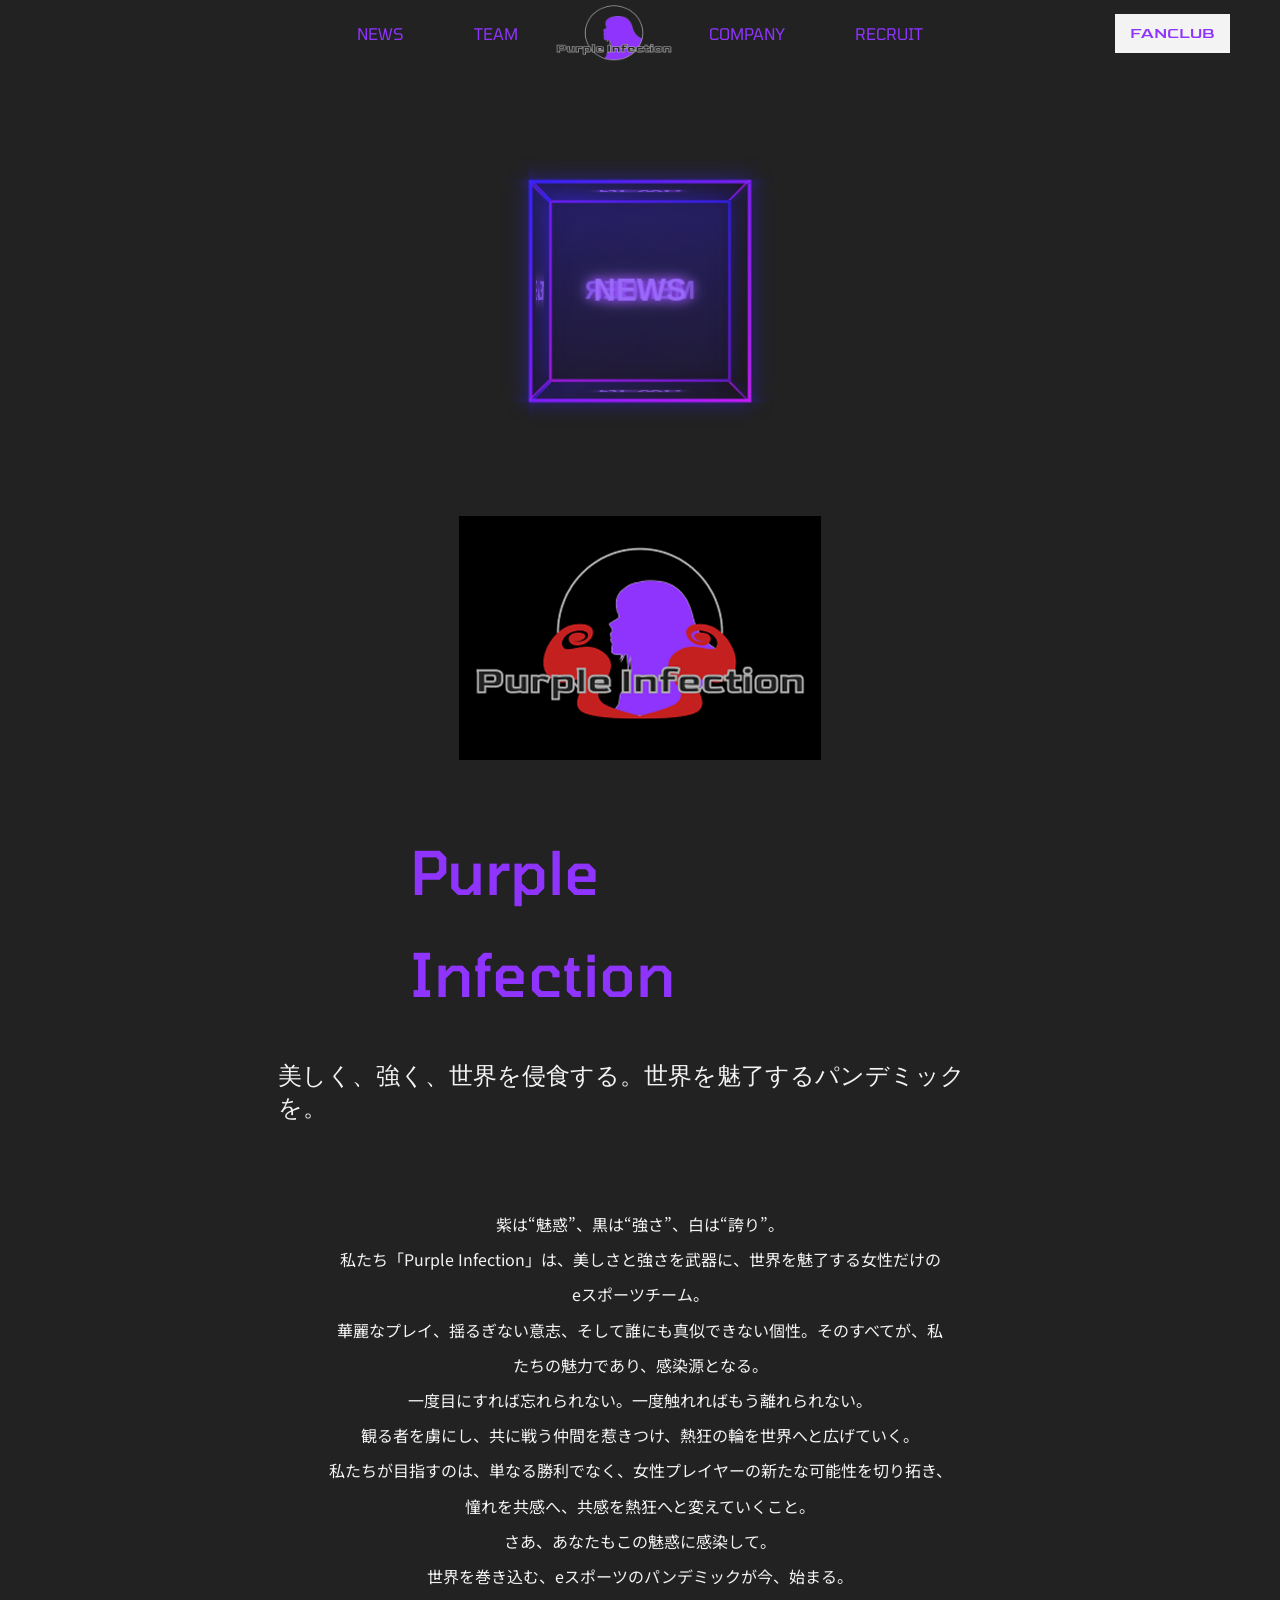
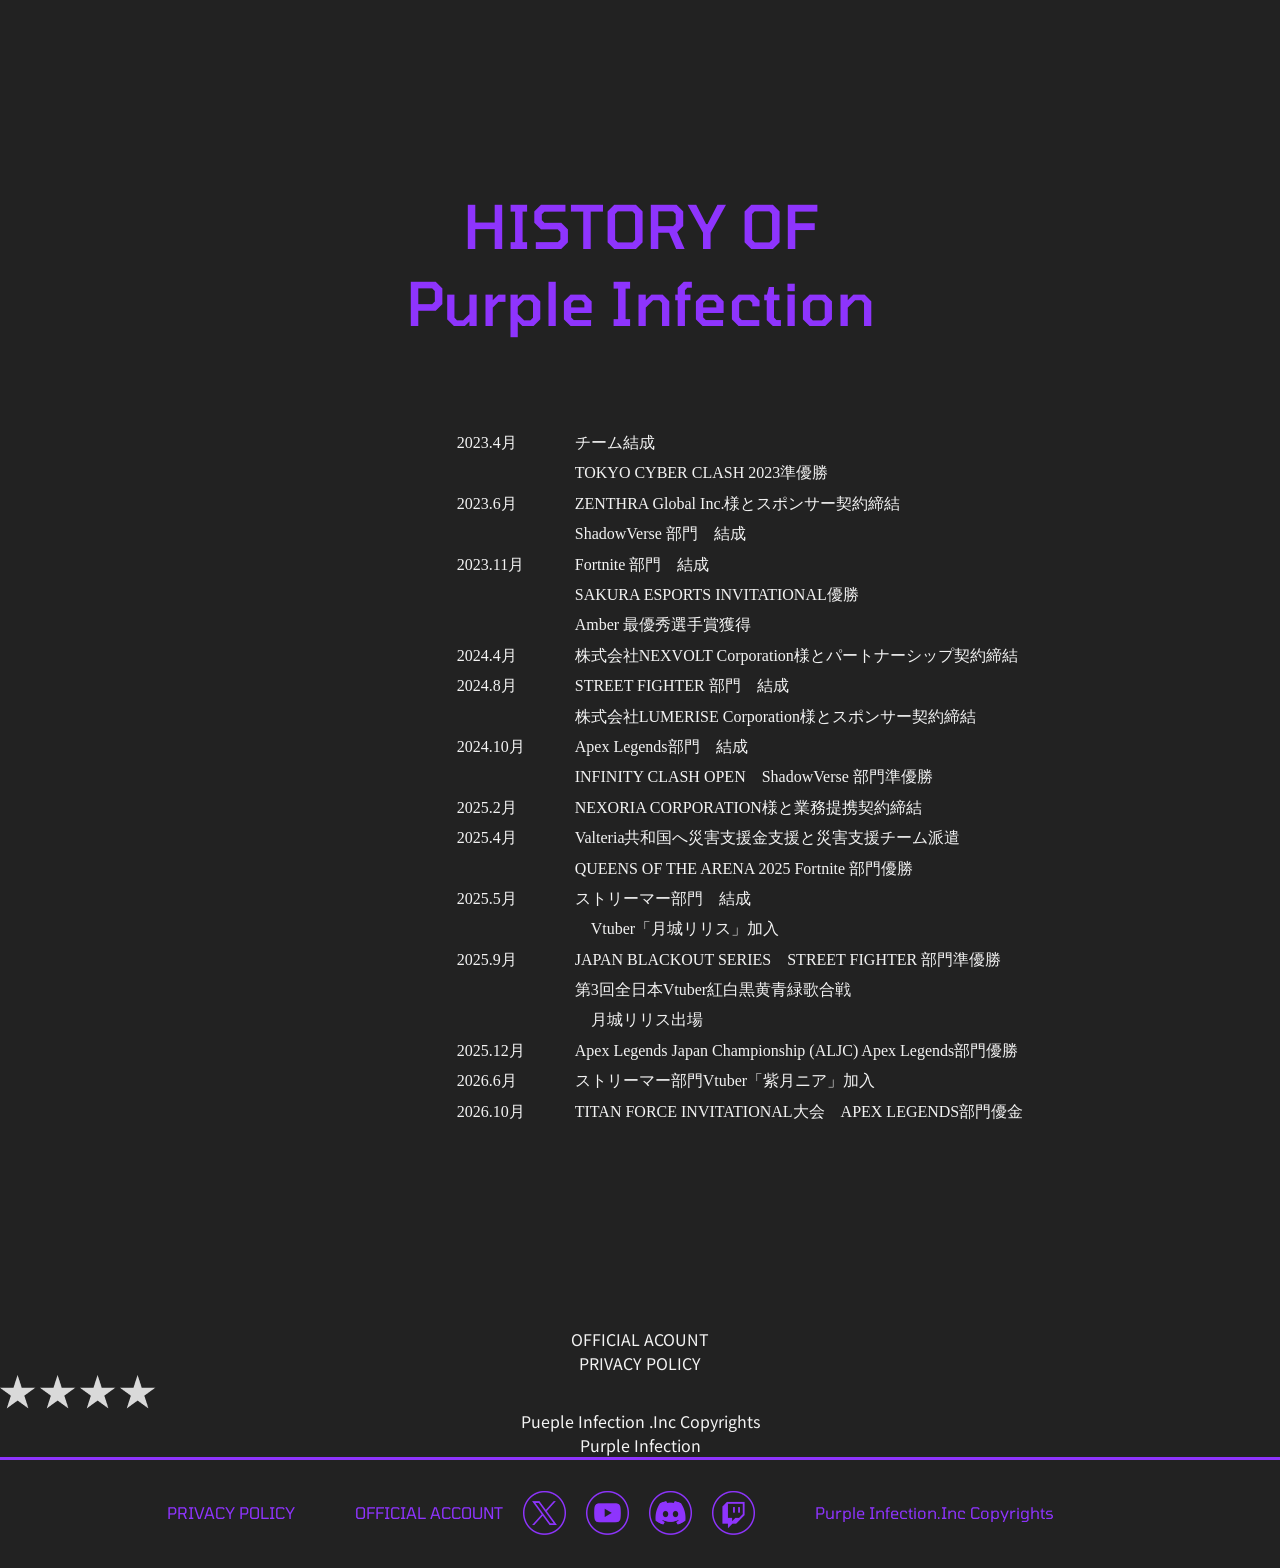
==== commit ed73377f: "contact11.15.1930" ====
--- a/about/index.html
+++ b/about/index.html
@@ -290,10 +290,25 @@
             <p class="footer-logo">Purple Infection</p>
         </a>
     </div>
-
-
-</footer>
-    
+   
+    <footer>
+        <hr class="top_footer_line"></hr>
+        <div class="footer_area">
+            <ul class="footer_list">
+                <li><a href="/privacy/index.html">PRIVACY POLICY</a></li>
+                <li><p>OFFICIAL ACCOUNT</p></li>
+                <li><a href="#"><img src="/img/x_logo.png" width="43" height="44"></a></li>
+                <li><a href="#"><img src="/img/youtube_logo.png" width="43" height="44" ></a></li>
+                <li><a href="#"><img src="/img/discord_logo.png" width="43" height="44"></a></li>
+                <li><a href="#"><img src="/img/twitch_logo.png" width="43" height="44"></a></li>
+                <li><p>Purple Infection.Inc Copyrights</p></li>
+                <li></li>
+            </ul>
+        </div>
+    </footer>
+
+
+
 
 </body>
 
--- a/css/style.css
+++ b/css/style.css
@@ -18,14 +18,10 @@
 /* ----------------------------
             ヘッダー
 --------------------------------*/
-* {
-    margin: 0;
-    padding: 0;
-    box-sizing: border-box;
-}
-
-body {
-    font-family: 'Arial', sans-serif;
+header {
+    position: sticky;
+    top: 0;
+    z-index: 9999;
 }
 
 .mega-menu-container {
@@ -52,6 +48,10 @@
     font-weight: 500;
     transition: background-color 0.3s ease;
     margin:0 20px;
+
+    font-family: "Tomorrow", sans-serif;
+    font-weight: 400;
+    font-style: normal;
 }
 
 
@@ -98,7 +98,7 @@
 }
 
 .mega-menu-section:nth-child(4){
-    margin-left: 30px;
+    margin-left: 32px;
 }
 
 .mega-menu-section ul {
@@ -114,6 +114,10 @@
     text-decoration: none;
     font-size: 14px;
     transition: color 0.2s ease;
+
+    font-family: "Tomorrow", sans-serif;
+    font-weight: 400;
+    font-style: normal;
 }
 
 .mega-menu-section a:hover {
@@ -123,6 +127,18 @@
 .logo{
     margin-top: 2px;
 }
+
+.logo-btn a:link {
+    text-decoration: none;
+}
+.logo-btn a:hover {
+    text-decoration: none;
+}
+.logo-btn a:link{text-decoration: none;color:#8E34FD;}
+.logo-btn a:visited{text-decoration: none;color:#8E34FD;}
+.logo-btn a:hover{text-decoration: none;color: #F3F3F3; background-color:#8E34FD;}
+.logo-btn a:active{text-decoration: none;color: #F3F3F3;}
+
 
 .nav-item-cta{
     position: absolute;
@@ -144,6 +160,48 @@
     font-weight: 400;
     font-style: normal;
 }
+
+
+
+/* ----------------------------
+            フッター
+--------------------------------*/
+.footer_area{
+    height: 75px;
+    padding: 10px 80px;
+}
+
+.footer_list{
+    display: flex;
+    gap: 60px;
+    justify-content: center;
+    list-style: none;
+
+    a{
+        font-family: "Tomorrow", sans-serif;
+        font-weight: 400;
+        font-style: normal;
+        color: #8E34FD;
+    }
+
+    p{
+        font-family: "Tomorrow", sans-serif;
+        font-weight: 400;
+        font-style: normal;
+        color: #8E34FD;
+    }
+
+    img{
+        margin-left: -40px;
+        margin-top: -12px;
+    }
+}
+
+.top_footer_line{
+    width: 100%;
+    margin-bottom: 33px;
+}
+
 
 
 
@@ -293,7 +351,7 @@
 
 
 /* ----------------------------
-            TOP_ABOuT
+            TOP_ABOUT
 --------------------------------*/
 .about_top{
     width: 1200px;
@@ -342,7 +400,7 @@
 .fanclub_top{
     width: 1200px;
     margin: 0 auto;
-    margin-bottom: 150px;
+    margin-bottom: 70px;
 
 
     h2{
@@ -370,8 +428,6 @@
         }
     }
 }
-
-
 
 .fanclub_btn{
     display: flex;
@@ -411,17 +467,17 @@
     z-index: 1;
 }
 .explore_btn:before {
-  content: "";
-  width: 0%;
-  height: 100%;
-  background: #8E34FD;
-  position: absolute;
-  top: 0;
-  left: 0;
-  transition: 0.2s;
+    content: "";
+    width: 0%;
+    height: 100%;
+    background: #8E34FD;
+    position: absolute;
+    top: 0;
+    left: 0;
+    transition: 0.2s;
 }
 .explore_btn:hover:before {
-  width: 100%;
+    width: 100%;
 }
 
 
@@ -519,7 +575,91 @@
     z-index: -1;
 }
 
+/* newstopページ(担当みさき) */
+
+.newsbackground{background-color: #222222;
+    display: grid; 
+    grid-template-columns: repeat(3,minmax(0,1fr));
+    column-gap: 16px;
+    row-gap: 40px;
+
+    width:100%;
+    max-width:1000px;
+    margin: 72px auto;
+    padding: 0 16px;
+    box-sizing: border-box;
+}
+.newsdiv{border: 1px solid #8E34FD;
+    width: 100%;
+    min-width: 0;
+    box-sizing: border-box; 
+    display: flex;
+    flex-direction: column;
+    overflow: hidden;
+}
+.newsphoto{width: 100%;
+    aspect-ratio: 1/1;
+    overflow: hidden;
+}
+.newsphoto img{width: 100%;
+    height: 100%;
+    display: block;
+    object-fit: contain;
+}
+.flex{border: 1px solid #f3f3f3;
+    display: flex;
+    justify-content: space-between;
+    align-items: center;
+    padding: 7px 8px ;
+    gap: 4px;
+    box-sizing: border-box;
+}
+.newsbox{background-color: #8E34FD;
+}
+.newsbox h4{ font-size: 8px;
+      font-family: "Noto Sans JP", sans-serif;
+      font-weight: 400;
+      font-style: normal;
+      color: #f3f3f3;  
+      margin: 0;
+    }   
+
+.newsbox1{border: 1px solid #f3f3f3;
+
+    h5{font-family: "Noto Sans JP", sans-serif;
+      font-weight: 400;
+      font-style: normal;
+      font-size: 8px;
+      color:#8E34FD;
+      margin: 0;
+    }
+}
+.newsdiv2{border: 1px solid #f3f3f3;
+    padding: 8px;
+
+    p{font-size: 10px;
+      font-family: "Noto Sans JP", sans-serif;
+      font-weight: 400;
+      font-style: normal;
+      color: #f3f3f3;  
+      margin:3px 0;
+
+    }
+}
+/* 画面が小さい場合 */
+@media screen and (max-width:600px){
+    .newsbackground{
+        grid-template-columns: repeat(2,minmax(0,1fr));
+    }
+}
+@media screen and (max-width:400px){
+    .newsbackground{
+        grid-template-columns: 1fr;
+    }
+}
+
 /* memberページ(担当みさき) */
+
 .teammemberbackground{background-color: #222222;
 }
 .teammemberdiv{
@@ -1023,7 +1163,7 @@
  
 .cmptop{
     
-    width: 1200px; /* 幅の指定が必須 */
+    width: 1200px; 
     margin: 0 auto;
     display: flex;
     margin-top: 50px;
@@ -1044,7 +1184,7 @@
         letter-spacing: 0.1em;
         margin-left: 120px;
 
-    }
+}
 
 .cmpsec1{
     width:1000px;
@@ -1409,16 +1549,305 @@
 
 .letterpict{
     margin-left: 10px;
-    padding-bottom: 40px;
-  
-    
-}
-
-.pictogramletter{
-    
-    
-
-}
+    padding-bottom: 40px; 
+}
+
+.pictogramletter{  
+}
+
+
+
+
+
+@media (max-width: 760px) {
+    .missionvertical{
+        transform: none; 
+        width: 100%;
+        height: auto;
+
+    }
+    .missionvertical h2{
+        margin-left: 0; 
+    }
+    .cmpsec1message p{
+        margin-left: 0;
+        text-align:left;
+
+    }
+    /* PC用の大きなマージンやマイナスマージンをすべてリセット */
+    .cmptop {
+        width: 100% !important;
+        margin-left: 0 !important;
+        padding: 0 20px;
+        display: flex;
+        flex-direction: column;
+    }
+
+    .missionvertical {
+        transform: none;
+        width: 100%;
+        height: auto;
+        margin: 0 auto 20px auto !important;
+    }
+
+    .missionvertical h2 {
+        margin-left: 0 !important;
+        text-align: center;
+    }
+
+    .cmpsec1 {
+        width: 100% !important;
+        margin-left: 0 !important;
+        padding: 0 20px;
+    }
+
+    .cmptitle1 {
+        margin-left: 0 !important;
+    }
+
+    .cmptitle1 h2,
+    .cmptitle2 h2 {
+        margin-left: 0 !important;
+        text-align: center !important;
+    }
+
+    .cmpsec1message p {
+        margin-left: 0 !important;
+        text-align: left !important; /* 左寄せにする場合 */
+    }
+
+    .cmpsec1btn {
+        margin-left: 0 !important;
+        display: flex;
+        justify-content: center;
+    }
+
+
+    .Servicesections{
+        display: flex;
+        flex-direction: column;
+        
+    }
+
+    .Serviceleft{
+        
+
+    }
+
+    .Serviceright{
+        margin-top: 50px;
+        margin-left: 20px;
+        
+    }
+
+    .middleV{
+        display: flex;
+        flex-direction: column;
+    }
+
+    .middleleftV{
+        max-width: 760px;
+        margin-bottom: 50px;
+
+    }
+
+    .rightV{
+        max-width: 760px;
+    }
+
+    .CPbox{
+        display: flex;
+        flex-direction: column;
+        margin: 0 auto;
+        padding-top: 0px !important;
+       
+    }
+
+    .CPboxleft{
+        padding-right: 0px !important;
+        margin:50px 0px 50px 200px;
+
+    }
+   
+   
+}
+
+
+
+
+
+
+/*contact下層ページ(担当：ジョン)*/
+
+.formmaxarea{
+}
+
+.namebox{
+    margin-bottom: 50px;
+    margin-left: 150px;  
+}
+
+.namebox1{
+    margin-top: 150px;
+    margin-bottom: 50px;
+    margin-left: 150px;
+}
+
+.namebox2{
+    margin-bottom: 10px;
+    margin-left: 150px;  
+}
+
+
+
+.highbox{
+    display: flex;
+    
+}
+
+.nameitem{
+    
+}
+
+.nameitem-1{
+    font-size: 20px;
+    color: #f2f2f2;
+    margin-right: 18px;   
+}
+
+.mastitem{
+    background-color: #8E34FD;   
+    
+}
+
+.mastitem-1{
+    font-size: 20px;
+    color: #f2f2f2;
+}
+
+.lowbox{
+    width:1000px;
+
+}
+
+.mail-input {
+    border: 2px solid #8E34FD;
+  width: 100%;    
+  max-width: 800px; 
+  height: 60px;   
+  padding: 12px 16px; 
+  font-size: 24px;  
+}
+
+.tel-input{
+    border: 1px solid #8E34FD;
+    width: 100%;   
+  max-width: 800px; 
+  height: 60px;   
+  padding: 12px 16px; 
+  font-size: 24px;   
+}
+
+.mail-textarea {
+    border: 2px solid #8E34FD;
+    field-sizing: content;
+    width: 100%; 
+    max-width: 800px;   
+    min-height: 300px;  
+    max-height: 800px;   
+    box-sizing: border-box;
+    padding: 12px 16px;
+    font-size: 24px;
+
+}
+
+input[type="checkbox"] {
+    appearance: none;
+  -webkit-appearance: none; /* Safariなどの古いブラウザ対応 */
+  width: 30px;              /* 横幅（お好みで調整） */
+  height: 30px;             /* 高さ（お好みで調整） */
+  border: 2px solid #8E34FD;   /* 枠線の太さと色 */
+  border-radius: 0;         /* 角を90度（直角）にする */
+  background-color: #f2f2f2;   /* 背景色 */
+  cursor: pointer;
+  position: relative;
+  vertical-align: middle;
+}
+    
+input[type="checkbox"]#doui1:checked {
+  background-color: #f2f2f2; 
+
+}
+
+input[type="checkbox"]#doui1:checked::after {
+  content: "";
+  position: absolute;
+  top: 5px;
+  left: 9px;
+  width: 5px;
+  height: 11px;
+  border: solid #8E34FD; 
+  border-width: 0 4px 4px 0;
+  transform: rotate(45deg);
+}
+
+.checkbox_icon 
+ input[type="checkbox"]#doui1:checked {
+  background-color: #f2f2f2; 
+
+}
+
+.checkbox_icon input[type="checkbox"]#doui1:checked::after {
+  content: "";
+  position: absolute;
+  top: 5px;
+  left: 9px;
+  width: 5px;
+  height: 11px;
+  border: solid  #8E34FD; 
+  border-width: 0 4px 4px 0;
+  transform: rotate(45deg);
+}
+
+
+.robobox{
+    display: flex;
+    justify-content: center;
+    align-items: center;
+    width:397px;
+    height: 123px;
+    background-color: #f2f2f2;
+    margin-left: 150px;
+    margin-bottom: 124px;
+}
+
+.robotext{
+    width: 190px;
+    height: 48px;
+    text-align: left;
+}
+
+.robomoji{
+    color: #222222;
+    margin-left: 30px;
+    text-align: left;
+}
+
+.btn_areact{
+     text-align: center;
+    width:455px;
+    height:80px;
+    border: 1px solid #8E34FD;
+    
+}
+
+
+.explore_textct{
+   
+
+}
+
+
 
 
 /*fanclub下層ページ(担当：山本)*/
@@ -1787,6 +2216,8 @@
     }
 
 }
+
+
 /*recruit下層ページ(担当：山本)*/
 .manager-outer{
     margin: 0 auto;
@@ -2030,7 +2461,7 @@
 }
 
 /* レスポンシブ対応（スマホ画面では1カラムにする） */
-@media (max-width: 768px) {
+@media (max-width: 760px) {
   .form-grid {
     grid-template-columns: 1fr;
   }
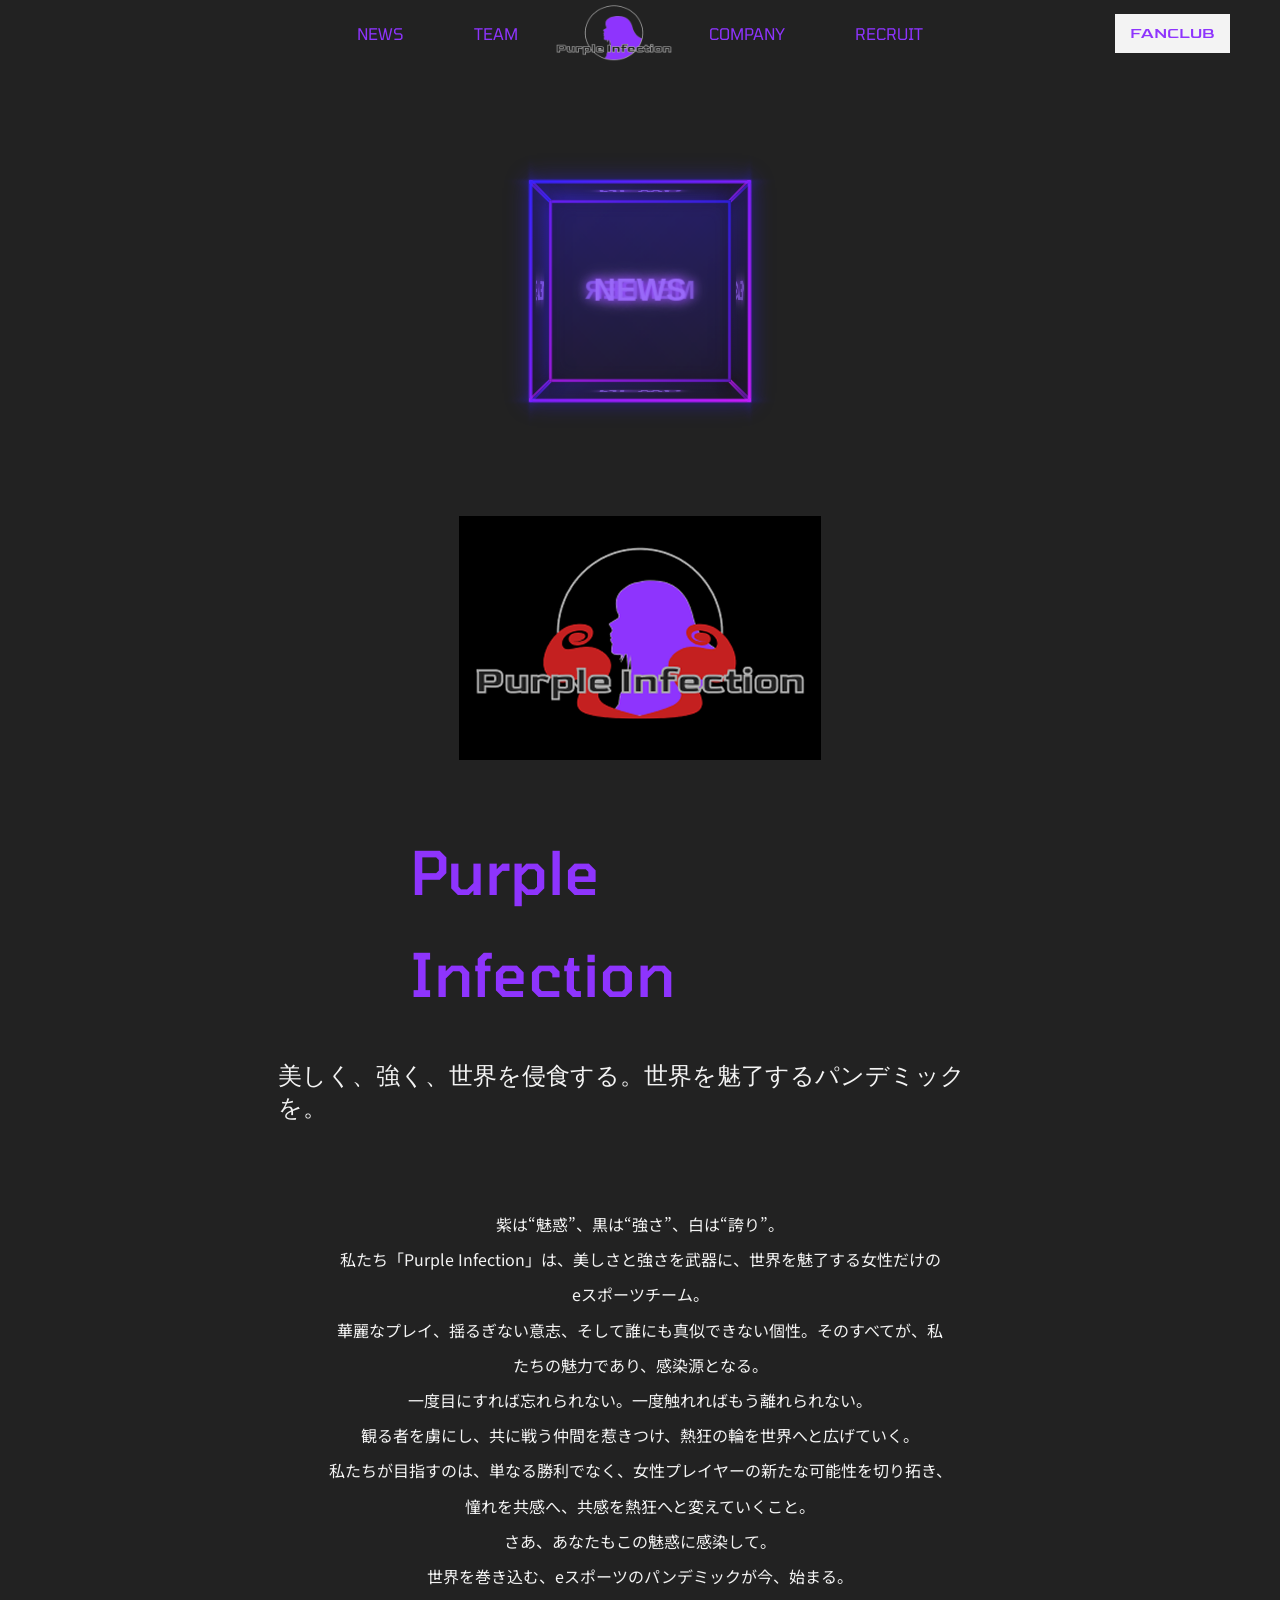
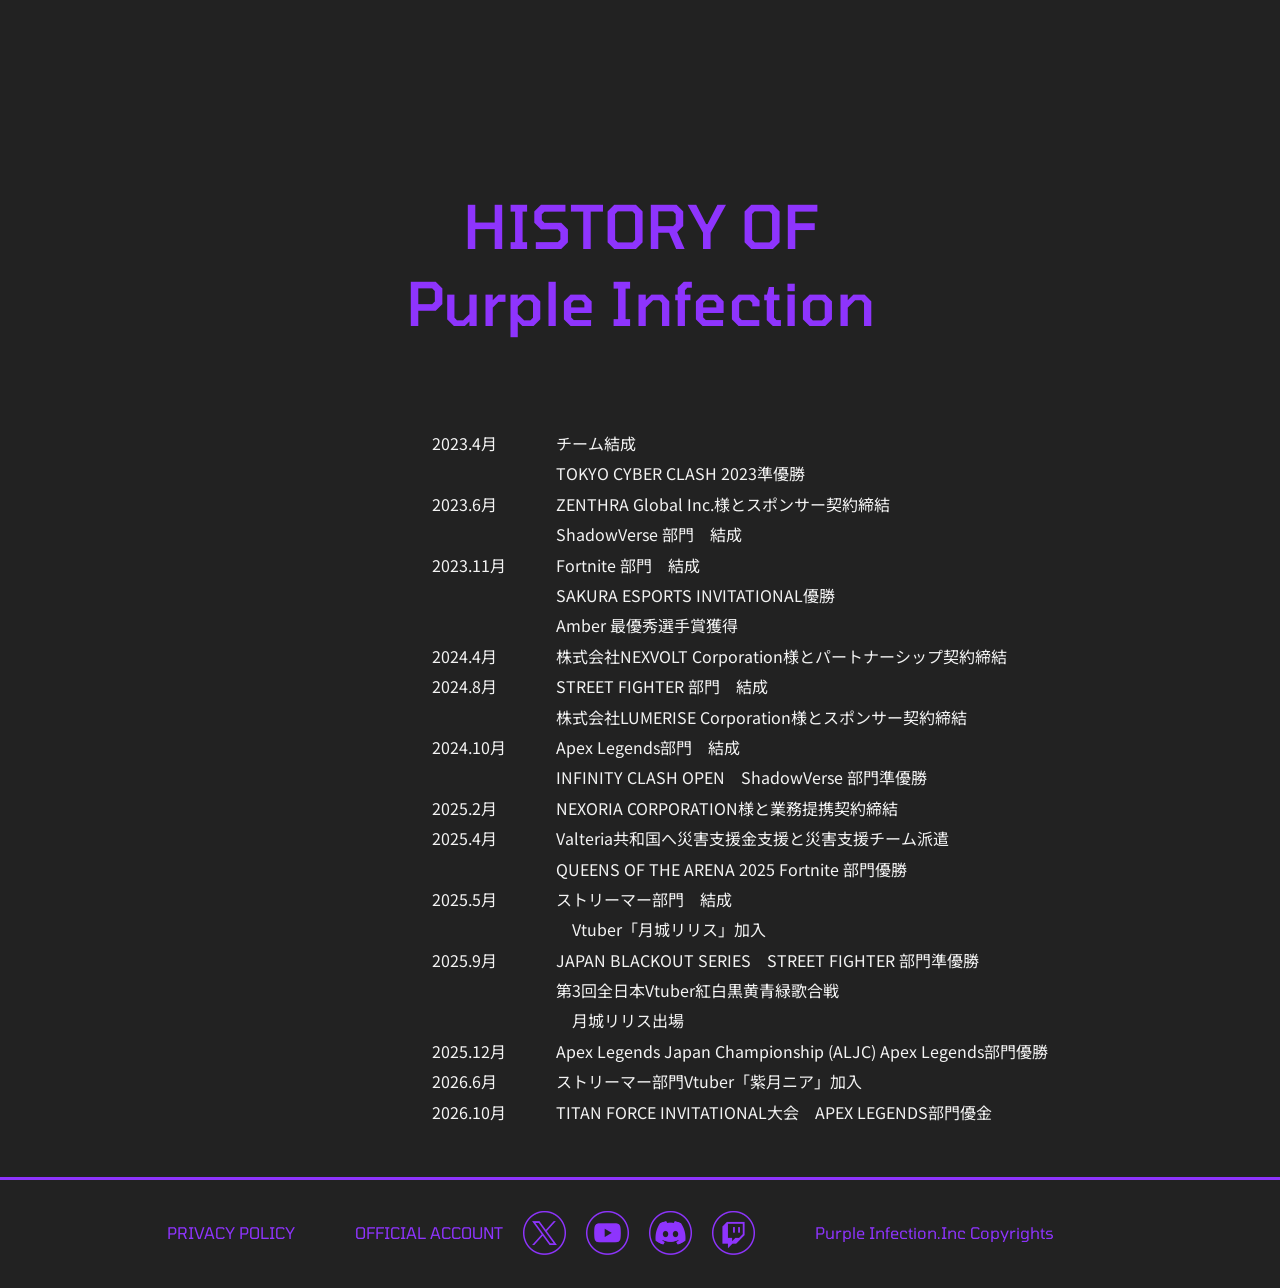
==== commit 5fe6e0e1: "Fix11.15.2330" ====
--- a/about/index.html
+++ b/about/index.html
@@ -262,35 +262,9 @@
             <li>TITAN FORCE INVITATIONAL大会　APEX LEGENDS部門優金</li>            
         </ul>
     </div>
-
 </div>
 
 
-
-<footer class="footer">
-    <div class="footer-textbox-left">
-        <p class="Officialacount">OFFICIAL ACOUNT</p>
-        <a href="">
-            <p class="PrivacyPolicy">PRIVACY POLICY</p>
-        </a>
-
-    </div>
-
-    <div class="star-box">
-        <img src="../img/Star.png">
-        <img src="../img/Star.png">
-        <img src="../img/Star.png">
-        <img src="../img/Star.png">
-    </div>
-
-    <div class="footer-textbox-right">
-        <p class="CopyRight">Pueple Infection .Inc Copyrights</p>
-
-        <a href="">
-            <p class="footer-logo">Purple Infection</p>
-        </a>
-    </div>
-   
     <footer>
         <hr class="top_footer_line"></hr>
         <div class="footer_area">
--- a/css/style.css
+++ b/css/style.css
@@ -577,19 +577,20 @@
 
 /* newstopページ(担当みさき) */
 
-.newsbackground{background-color: #222222;
-    display: grid; 
-    grid-template-columns: repeat(3,minmax(0,1fr));
+.newsbackground {
+    background-color: #222222;
+    display: grid;
+    grid-template-columns: repeat(3, minmax(0, 1fr));
     column-gap: 16px;
     row-gap: 40px;
 
-    width:100%;
-    max-width:1000px;
+    width: 100%;
+    max-width: 1000px;
     margin: 72px auto;
     padding: 0 16px;
     box-sizing: border-box;
 }
-.newsdiv{border: 1px solid #8E34FD;
+.newsdiv{border: 3px solid #8E34FD;
     width: 100%;
     min-width: 0;
     box-sizing: border-box; 
@@ -597,16 +598,18 @@
     flex-direction: column;
     overflow: hidden;
 }
-.newsphoto{width: 100%;
-    aspect-ratio: 1/1;
+.newsphoto {
+    width: 100%;
     overflow: hidden;
 }
-.newsphoto img{width: 100%;
-    height: 100%;
+
+.newsphoto img {
+    width: 100%;
+    height: auto;
     display: block;
-    object-fit: contain;
-}
-.flex{border: 1px solid #f3f3f3;
+    object-fit: cover;
+}
+.flex{
     display: flex;
     justify-content: space-between;
     align-items: center;
@@ -624,20 +627,20 @@
       margin: 0;
     }   
 
-.newsbox1{border: 1px solid #f3f3f3;
+.newsbox1{
 
     h5{font-family: "Noto Sans JP", sans-serif;
       font-weight: 400;
       font-style: normal;
-      font-size: 8px;
+      font-size: 12px;
       color:#8E34FD;
       margin: 0;
     }
 }
-.newsdiv2{border: 1px solid #f3f3f3;
+.newsdiv2{
     padding: 8px;
 
-    p{font-size: 10px;
+    p{font-size: 16px;
       font-family: "Noto Sans JP", sans-serif;
       font-weight: 400;
       font-style: normal;
@@ -645,6 +648,12 @@
       margin:3px 0;
 
     }
+}
+.tobu{
+a {
+  text-decoration: none;
+  color: inherit;
+}
 }
 /* 画面が小さい場合 */
 @media screen and (max-width:600px){
@@ -742,6 +751,14 @@
     margin: 72px 0px 72px 0px;
 }
 
+.teamcomments p{
+    text-align: left;
+    
+}
+
+
+
+
 /* news_contents1下層ページ(担当みさき) */
 
 .oya{background-color: #222222;
@@ -750,7 +767,7 @@
     margin-bottom: 24px;
     text-align: center;
 }
-.newsphoto{margin: 0 100px 78px 100px;
+ .newsphoto{
     border: 3px solid#8E34FD;
 }
 .newsphoto1{border: 3px solid#8E34FD;
@@ -861,12 +878,14 @@
 }
 
 .abouthonnbun{
+    font-family: "Noto Sans JP", "sans-serif";
     color: #F3F3F3;
     width:634px;  
     display:block;
     margin: auto;
     line-height: 2.2;
- p{text-align: center;  
+ 
+.abouthonnbun p{text-align: center;  
     }
 }
 
@@ -883,6 +902,7 @@
 }
 
 .abouthistory{
+    font-family: "Noto Sans JP", "sans-serif";
     display:flex;
     justify-content: center;
     margin-top: 100px;
@@ -903,9 +923,11 @@
 }
 
 .historystory{
+    font-family: "Noto Sans JP", "sans-serif";
+    font-size: 16px;
     color: #F3F3F3;
     list-style: none;
-    margin-bottom: 200px;
+    margin-bottom: 50px;
 }
 
 
@@ -926,28 +948,35 @@
     width:1000px;    
     color: #F3F3F3;
     margin: 0 auto;
-    text-align: center;  
+    text-align: left;  
     padding-top: 40px;
     padding-bottom: 130px;
 }
 
+.PPzennbun{
+    text-align: left; 
+}
 
 
 .housin{
     width:1000px; 
     color: #F3F3F3;
     margin: 0 auto;   
-    h2{
+}
+    
+.housin h2{   
         margin-bottom: 52px;
     }
-    ul{
+
+.housin ul{
+        font-family: "Noto Sans JP", "sans-serif";
         padding-bottom: 130px;        
     }
-    li{margin-left: 1em;
+.housin  li{margin-left: 1em;
    }
-}
 
 .hitotudake{
+    font-family: "Noto Sans JP", "sans-serif";
     margin-top: 16px;
 }
 
@@ -957,31 +986,37 @@
     width:1000px; 
     color: #F3F3F3;
     margin: 0 auto;   
-    h2{
+    text-align: left;
+}
+  .toriatukai  h2{
     padding-bottom: 52px;
     }
-    h3{
-        padding-bottom: 10px;
-    }
-    p{
+  .toriatukai h3{
+     padding-bottom: 10px;
+    }
+   .toriatukai p{
+        text-align: left;  
         padding-bottom: 28px;
     }
-}
+
 
 .shirushi1{
     color: #F3F3F3;
     width:1000px; 
     margin: auto;
     text-align: center; 
-    h5{
+}
+.shirushi1 h5{
+        font-family: "Noto Sans JP", "sans-serif";
         color: #F3F3F3;
         margin: 0 auto 28px auto;
         text-align: center;  
     }
-    p{
-        margin-bottom: 28px;
-    }
-}
+.shirushi1 p{
+    text-align: left; 
+     margin-bottom: 28px;
+    }
+
 
 .kojinjyouhou-2{
     color: #F3F3F3;
@@ -989,9 +1024,12 @@
      margin: auto;
      h3{
         margin-bottom: 10px;
-  
      }
 }
+.kojinjyouhou-2 p{
+    text-align: left; 
+}
+
 
 .kjpurpose-1{
     h4{
@@ -1002,6 +1040,7 @@
 }
 
 .kjpurpose-1-ul{
+    font-family: "Noto Sans JP", "sans-serif";
     margin-top: 14px;
     padding-left: 2em;  
 }
@@ -1014,12 +1053,14 @@
     }
 
 .kjpurpose-2-ul{
+        font-family: "Noto Sans JP", "sans-serif";
         margin-top: 14px;
         padding-left: 2em;  
          }
   }
 
   .kjpurpose-3{ 
+    font-family: "Noto Sans JP", "sans-serif";
     h4{
         font-size: 20px;
         padding-top: 14px;
@@ -1032,6 +1073,7 @@
   }
 
   .kjpurpose-4{ 
+    font-family: "Noto Sans JP", "sans-serif";
     h4{
          font-family: "Goldman";
         font-size: 20px;
@@ -1045,6 +1087,7 @@
   }
 
   .kjpurpose-5{ 
+     font-family: "Noto Sans JP", "sans-serif";
     h4{
          font-family: "Goldman";
         font-size: 20px;
@@ -1058,6 +1101,7 @@
   }
 
   .kjpurpose-6{ 
+        font-family: "Noto Sans JP", "sans-serif";
     h4{
          font-family: "Goldman";
         font-size: 20px;
@@ -1071,6 +1115,7 @@
   }
 
   .kjpurpose-7{ 
+        font-family: "Noto Sans JP", "sans-serif";
     h4{
          font-family: "Goldman";
         font-size: 20px;
@@ -1093,6 +1138,7 @@
         padding-bottom: 10px;
     }
     p{
+        text-align: left;
         padding-bottom: 24px;
     }
   }
@@ -1102,12 +1148,14 @@
         color: #F3F3F3;
         margin: 0 auto;   
     h5{
+        font-family: "Noto Sans JP", "sans-serif";
         margin: 0 auto 28px auto;
         text-align: center;  
   }
 }
 
 .shirushi2 ul{
+    font-family: "Noto Sans JP", "sans-serif";
      padding-left: 2em;  
 }
 
@@ -1120,6 +1168,7 @@
         padding-bottom: 10px;
     }
     p{
+        text-align: left;
         padding-bottom: 24px;
     }
   }
@@ -1133,6 +1182,7 @@
         padding-bottom: 10px;
     }
     p{
+        text-align: left;
         padding-bottom: 24px;
     }
   }
@@ -1140,12 +1190,13 @@
   .kojinjyouhou-6{
         width:1000px; 
     color: #F3F3F3;
-    margin: 0 auto 120px auto;   
+    margin: 0 auto 100px auto;   
     
     h3{
         padding-bottom: 10px;
     }
     p{
+        text-align: left;
         padding-bottom: 24px;
     }
   }
@@ -1299,11 +1350,6 @@
 .Slefthigh{
     border-left: 5px solid #8E34FD;
     display: flex;
-
-}
-
-.Serviceno{
-
 }
 
 .titleno-1{
@@ -1312,10 +1358,6 @@
     padding-right: 5px;
 }
 
-.Stitle{
-
-}
-
 .Servicename{
     font-family: "Tomorrow","Goldman";
     font-weight:700;
@@ -1331,7 +1373,6 @@
 
 .Sleftlow{
     border-left: 5px solid #8E34FD;
-
 }
 
 .lowname{
@@ -1552,12 +1593,6 @@
     padding-bottom: 40px; 
 }
 
-.pictogramletter{  
-}
-
-
-
-
 
 @media (max-width: 760px) {
     .missionvertical{
@@ -1574,7 +1609,7 @@
         text-align:left;
 
     }
-    /* PC用の大きなマージンやマイナスマージンをすべてリセット */
+    
     .cmptop {
         width: 100% !important;
         margin-left: 0 !important;
@@ -1613,7 +1648,7 @@
 
     .cmpsec1message p {
         margin-left: 0 !important;
-        text-align: left !important; /* 左寄せにする場合 */
+        text-align: left !important; 
     }
 
     .cmpsec1btn {
@@ -1668,8 +1703,6 @@
         margin:50px 0px 50px 200px;
 
     }
-   
-   
 }
 
 
@@ -1763,12 +1796,12 @@
 
 input[type="checkbox"] {
     appearance: none;
-  -webkit-appearance: none; /* Safariなどの古いブラウザ対応 */
-  width: 30px;              /* 横幅（お好みで調整） */
-  height: 30px;             /* 高さ（お好みで調整） */
-  border: 2px solid #8E34FD;   /* 枠線の太さと色 */
-  border-radius: 0;         /* 角を90度（直角）にする */
-  background-color: #f2f2f2;   /* 背景色 */
+  -webkit-appearance: none; 
+  width: 30px; 
+  height: 30px; 
+  border: 2px solid #8E34FD; 
+  border-radius: 0; 
+  background-color: #f2f2f2; 
   cursor: pointer;
   position: relative;
   vertical-align: middle;
@@ -1874,31 +1907,77 @@
     gap: 50px;
     margin: 0 auto;
     margin-top: 60px;
-
-
-    .btn_area1 {
-        margin-left: 650px;
-
-        .explore_btn {
-            width: 262px;
-            height: 100px;
-
-        }
-
-    }
-
-    .btn_area2 {
-
-        .explore_btn {
-            width: 262px;
-            height: 100px;
-
-        }
-
-    }
-
-}
-
+    
+
+}
+
+
+
+.fan-top-btn .explore_btn {
+    border: 2px solid #8E34FD;
+    position: relative;
+    background: #222222;
+    padding: 32px 35px;
+    min-width: 200px;
+    display: inline-block;
+    text-decoration: none;
+    overflow: hidden;
+}
+
+.explore_btn span {
+    position: relative;
+    top: 0;
+    left: 0;
+    width: 100%;
+    height: 100%;
+    color: #fff;
+    z-index: 1;
+}
+.explore_btn:before {
+    content: "";
+    width: 0%;
+    height: 100%;
+    background: #8E34FD;
+    position: absolute;
+    top: 0;
+    left: 0;
+    transition: 0.2s;
+}
+.explore_btn:hover:before {
+    width: 100%;
+}
+
+
+.explore_text1{
+    font-size: 24px;
+    color: #F3F3F3;
+    font-family:"LINE Seed JP", sans-serif; 
+    font-weight: 500;
+    font-style: normal;
+    
+}
+.explore_text2{
+    font-size: 24px;
+    color: #F3F3F3;
+    font-family:"LINE Seed JP", sans-serif; 
+    font-weight: 500;
+    font-style: normal;
+}
+
+.btn_area1{
+    
+}
+.btn_area1 .explore_btn {
+    background: #8E34FD;
+}
+
+/* ホバーしたときにも背景が消えないようにする場合（お好みで） */
+.btn_area1 .explore_btn:before {
+    background: #8E34FD;
+}
+.btn_area1 .explore_btn:before {
+    background: #222222; /* ホバー時に背景（黒）を覆い隠す、あるいは消す */
+}   
 
 .benefits {
     margin-top: 70px;
@@ -2216,7 +2295,72 @@
     }
 
 }
-
+@media (max-width: 760px) {
+    .fan-top-btn .explore_btn {
+    border: 2px solid #8E34FD;
+    background: #222222;
+    padding: 32px 35px;
+    min-width: 200px;
+    text-decoration: none;
+ }
+    .fan-top-btn{
+        margin: 0 auto;
+        display: flex;
+        flex-direction: column;
+        align-items: center;
+        margin-top: 20px;
+        
+    }
+    .btn_area1{
+        margin-left: 0px !important;
+    }
+
+    .btn_area1 .explore_btn {
+        background: #8E34FD;
+    }
+
+    .btn_area1 .explore_btn:before {
+        background: #8E34FD;
+    }
+
+    .btn_area1 .explore_btn:before {
+        background: #222222; /* ホバー時に背景（黒）を覆い隠す、あるいは消す */
+    }   
+    
+
+
+    .subscription-content{
+        display: flex;
+        flex-direction: row;
+        justify-content: space-between;
+        margin-left: 0px !important;
+        padding: 0 20px;
+    }
+
+    .standard-plan{
+        height: 600px;
+    }
+    .premium-plan{
+        height: 600px;
+    }
+    .onlywomen-plan{
+        height: 600px;
+    }
+
+    .payment-box{
+        max-width: 700px;
+    }
+
+    .payment-text{
+        font-size: 15px;
+    }
+    .payment-plan-box{
+        max-width: 700px;
+    }
+    .payment-plan-text{
+        font-size: 15px;
+    }
+}
 
 /*recruit下層ページ(担当：山本)*/
 .manager-outer{
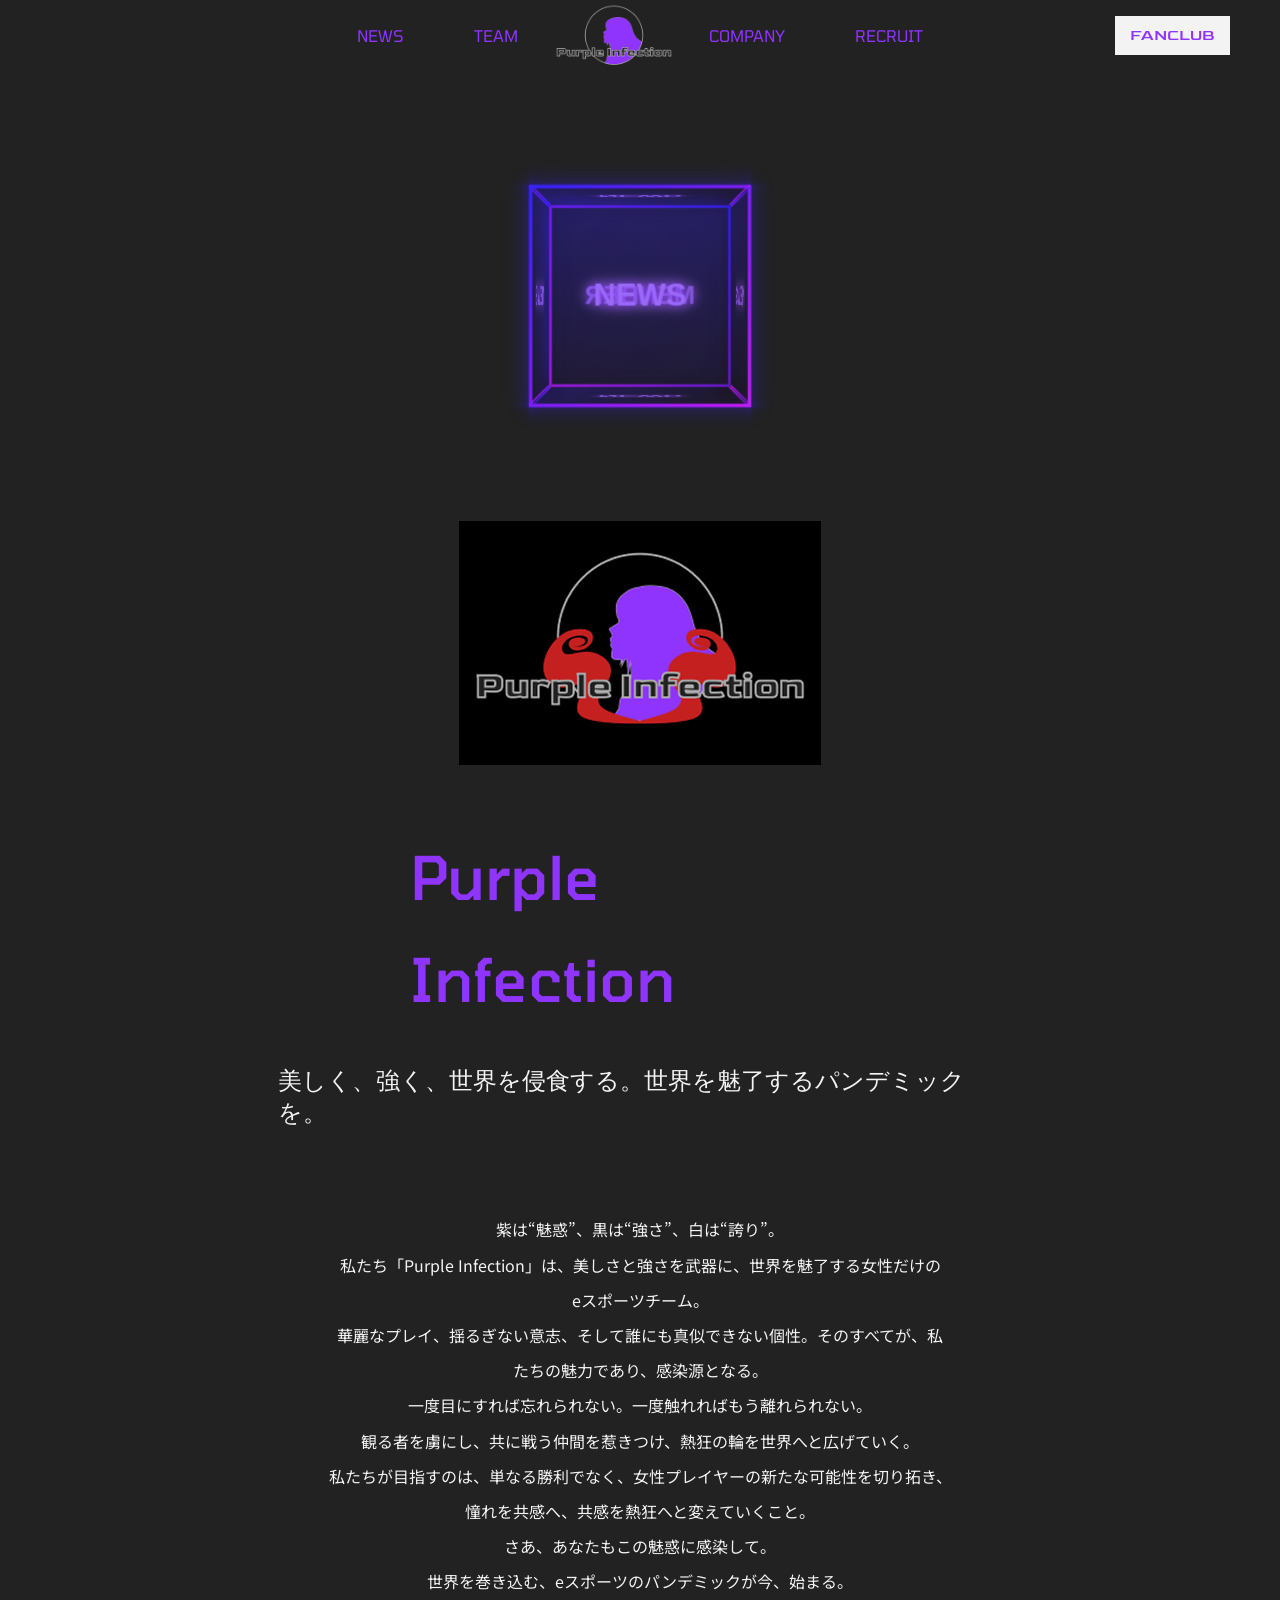
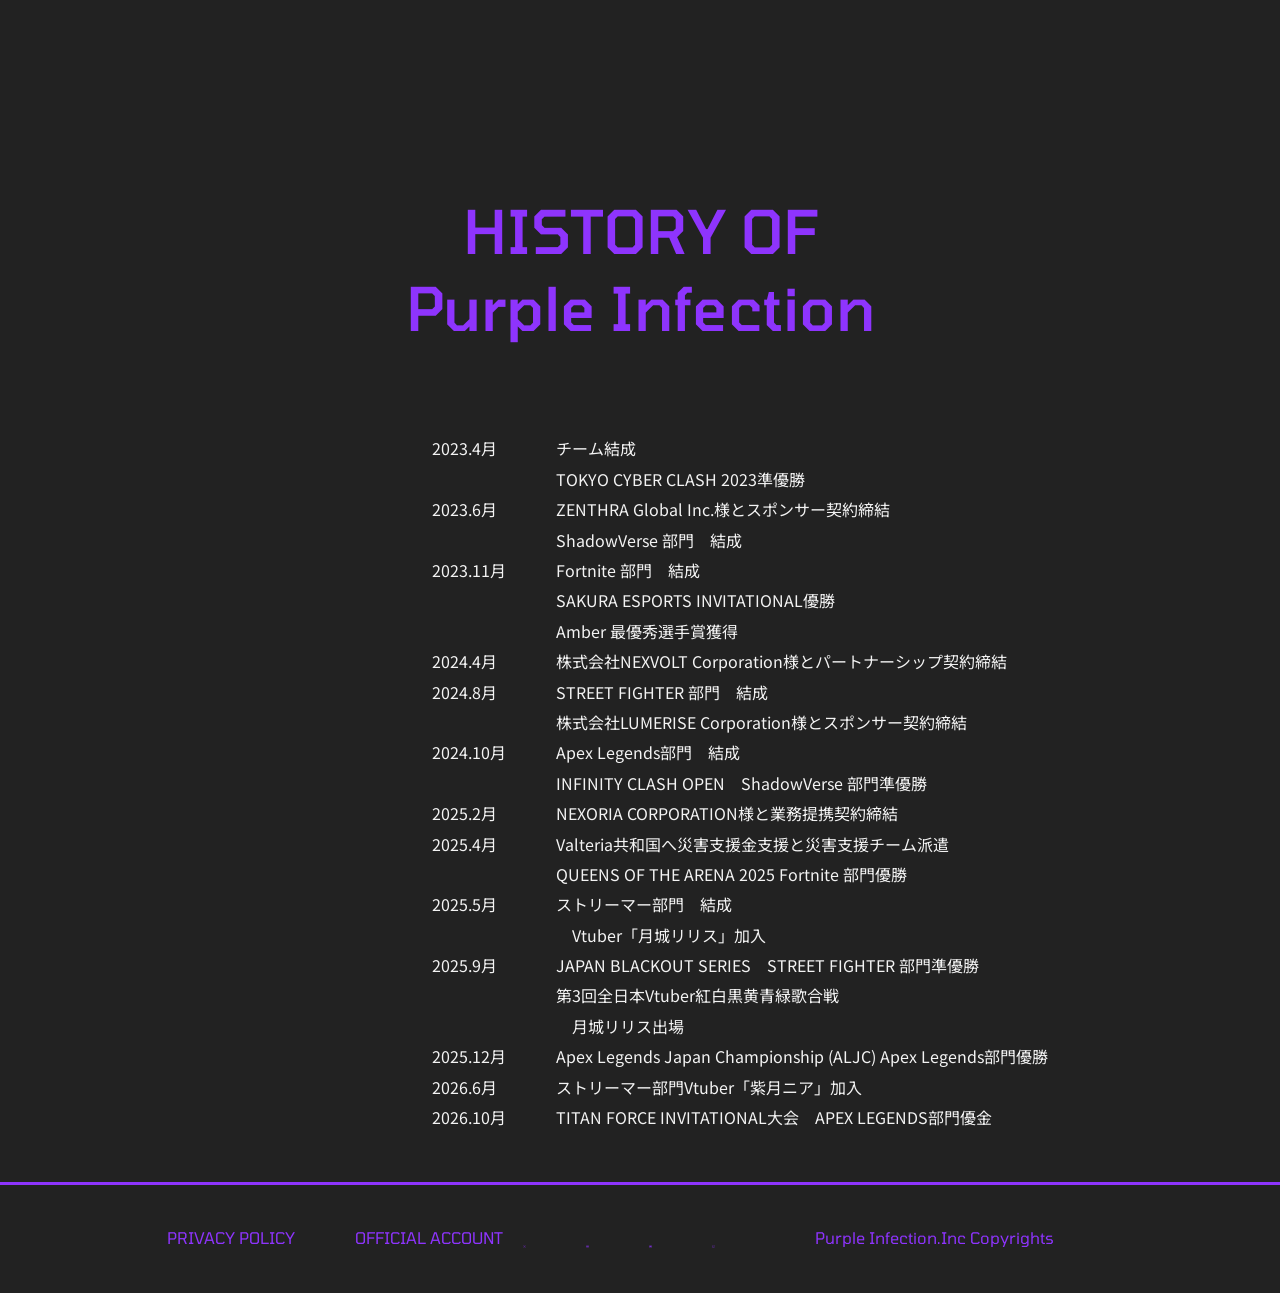
==== commit 7b1c435f: "11.16.700" ====
--- a/about/index.html
+++ b/about/index.html
@@ -6,7 +6,7 @@
 <link rel="preconnect" href="https://fonts.googleapis.com">
 <link rel="preconnect" href="https://fonts.gstatic.com" crossorigin>
 <link href="https://fonts.googleapis.com/css2?family=Goldman:wght@400;700&family=LINE+Seed+JP&family=Noto+Sans+JP:wght@100..900&family=Tomorrow:ital,wght@0,100;0,200;0,300;0,400;0,500;0,600;0,700;0,800;0,900;1,100;1,200;1,300;1,400;1,500;1,600;1,700;1,800;1,900&display=swap" rel="stylesheet">
-
+<meta name="viewport" content="width=device-width, initial-scale=1">
 <link href="../css/reset.css" rel="stylesheet">
 <link href="../css/style.css" rel="stylesheet">
 <!--jQuery本体-->
--- a/css/style.css
+++ b/css/style.css
@@ -1,5 +1,8 @@
 @charset "utf-8";
+img{max-width: 100%;height:auto;}
 /* CSS Document */
+
+
 
 header a:link{text-decoration: none;color:#8E34FD;}
 header a:visited{text-decoration: none;color:#8E34FD;}
@@ -265,6 +268,33 @@
 /* ----------------------------
             TOP_NEWS
 --------------------------------*/
+
+/* タブレットレイアウト : 768 px以下。PCレイアウトからスタイルを継承します。 */
+  /*only screen andは消してもいい*/
+@media  (max-width: 768px) {
+ /*media(width<768px)　でもよい*/
+    .image-container {
+        flex-direction: column;
+}
+}
+
+
+.image-container {
+  display: flex;
+  gap: 20px; /* 画像と画像の間の余白 */
+}
+
+.box {
+  flex: 1; /* 等幅に広げる場合 */
+}
+
+.box img {
+  width: 100%;
+  height: auto;
+  display: block;
+}
+
+
 .news_top{
     margin-top: 800px;
     margin-bottom: 150px;
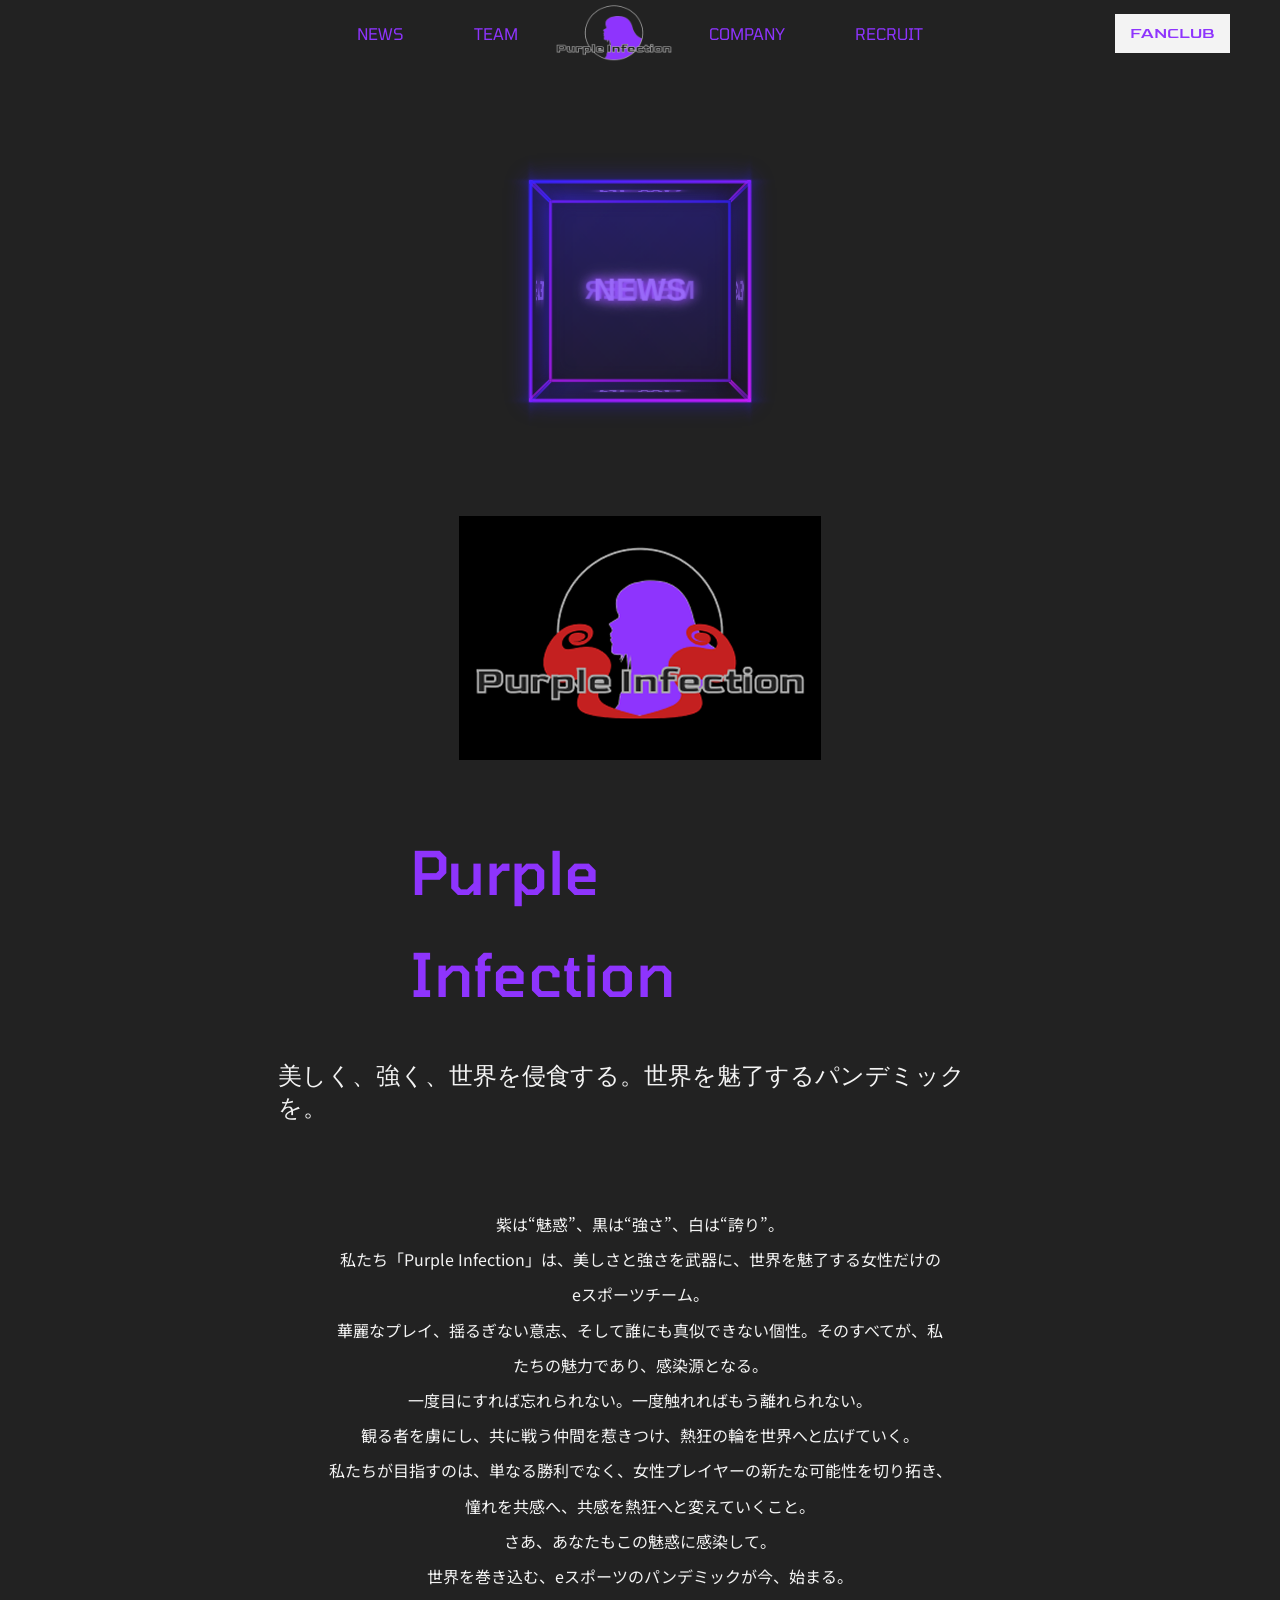
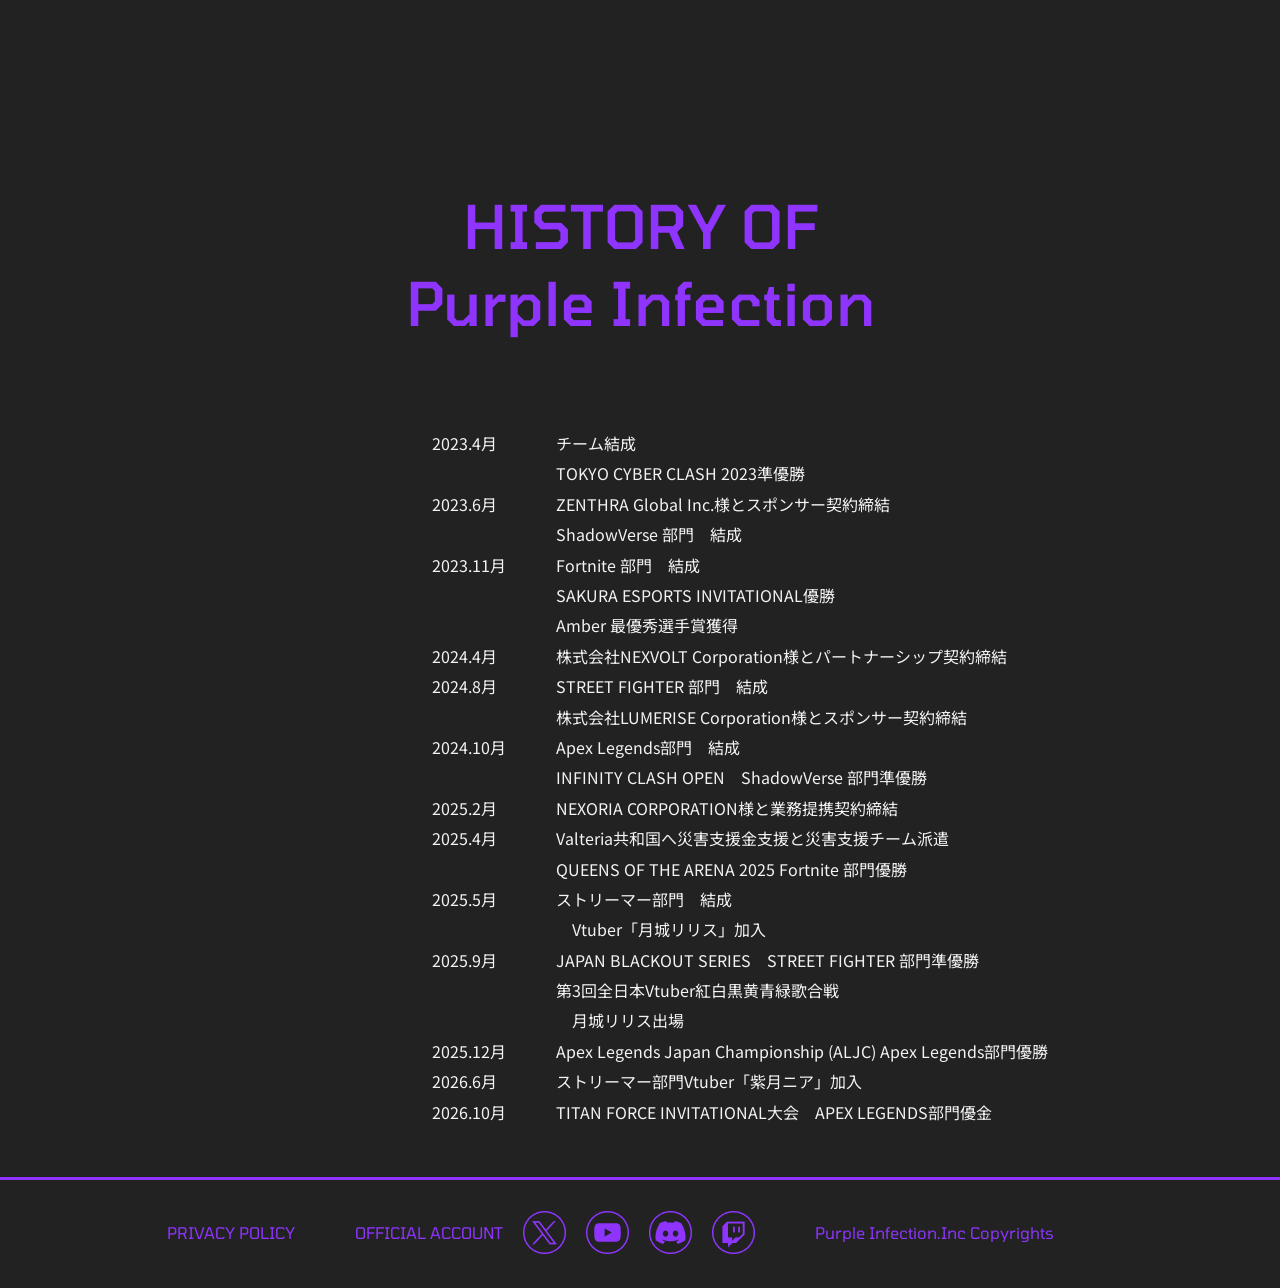
==== commit 3506a1a9: "Update index.html" ====
--- a/about/index.html
+++ b/about/index.html
@@ -32,25 +32,25 @@
                     <div class="mega-menu-content">
                         <div class="mega-menu-section">
                             <ul>
-                                <li><a href="/news_top/index.html">NEWS</a></li>
-                            </ul>
-                        </div>
-                        <div class="mega-menu-section">
-                            <ul>
-                                <li><a href="/about/index.html">ABOUT</a></li>
-                                <li><a href="/member/index.html">MEMBER</a></li>
-                            </ul>
-                        </div>
-                        <div class="mega-menu-section">
-                            <ul>
-                                <li><a href="/company/index.html">COMPANY</a></li>
-                                <li><a href="#">CONTACT</a></li>
-                                <li><a href="/privacy/index.html">PRIVACY POLICY</a></li>
-                            </ul>
-                        </div>
-                        <div class="mega-menu-section">
-                            <ul>
-                                <li><a href="/recruit/index.html">RECRUIT</a></li>
+                                <li><a href="../news_top/index.html">NEWS</a></li>
+                            </ul>
+                        </div>
+                        <div class="mega-menu-section">
+                            <ul>
+                                <li><a href="../about/index.html">ABOUT</a></li>
+                                <li><a href="../member/index.html">MEMBER</a></li>
+                            </ul>
+                        </div>
+                        <div class="mega-menu-section">
+                            <ul>
+                                <li><a href="../company/index.html">COMPANY</a></li>
+                                <li><a href="#">CONTACT</a></li>
+                                <li><a href="../privacy/index.html">PRIVACY POLICY</a></li>
+                            </ul>
+                        </div>
+                        <div class="mega-menu-section">
+                            <ul>
+                                <li><a href="../recruit/index.html">RECRUIT</a></li>
                             </ul>
                         </div>
                     </div>
@@ -62,25 +62,25 @@
                     <div class="mega-menu-content">
                         <div class="mega-menu-section">
                             <ul>
-                                <li><a href="/news_top/index.html">NEWS</a></li>
-                            </ul>
-                        </div>
-                        <div class="mega-menu-section">
-                            <ul>
-                                <li><a href="/about/index.html">ABOUT</a></li>
-                                <li><a href="/member/index.html">MEMBER</a></li>
-                            </ul>
-                        </div>
-                        <div class="mega-menu-section">
-                            <ul>
-                                <li><a href="/company/index.html">COMPANY</a></li>
-                                <li><a href="#">CONTACT</a></li>
-                                <li><a href="/privacy/index.html">PRIVACY POLICY</a></li>
-                            </ul>
-                        </div>
-                        <div class="mega-menu-section">
-                            <ul>
-                                <li><a href="/recruit/index.html">RECRUIT</a></li>
+                                <li><a href="../news_top/index.html">NEWS</a></li>
+                            </ul>
+                        </div>
+                        <div class="mega-menu-section">
+                            <ul>
+                                <li><a href="../about/index.html">ABOUT</a></li>
+                                <li><a href="../member/index.html">MEMBER</a></li>
+                            </ul>
+                        </div>
+                        <div class="mega-menu-section">
+                            <ul>
+                                <li><a href="../company/index.html">COMPANY</a></li>
+                                <li><a href="#">CONTACT</a></li>
+                                <li><a href="../privacy/index.html">PRIVACY POLICY</a></li>
+                            </ul>
+                        </div>
+                        <div class="mega-menu-section">
+                            <ul>
+                                <li><a href="../recruit/index.html">RECRUIT</a></li>
                             </ul>
                         </div>
                     </div>
@@ -97,25 +97,25 @@
                     <div class="mega-menu-content">
                         <div class="mega-menu-section">
                             <ul>
-                                <li><a href="/news_top/index.html">NEWS</a></li>
-                            </ul>
-                        </div>
-                        <div class="mega-menu-section">
-                            <ul>
-                                <li><a href="/about/index.html">ABOUT</a></li>
-                                <li><a href="/member/index.html">MEMBER</a></li>
-                            </ul>
-                        </div>
-                        <div class="mega-menu-section">
-                            <ul>
-                                <li><a href="/company/index.html">COMPANY</a></li>
-                                <li><a href="#">CONTACT</a></li>
-                                <li><a href="/privacy/index.html">PRIVACY POLICY</a></li>
-                            </ul>
-                        </div>
-                        <div class="mega-menu-section">
-                            <ul>
-                                <li><a href="/recruit/index.html">RECRUIT</a></li>
+                                <li><a href="../news_top/index.html">NEWS</a></li>
+                            </ul>
+                        </div>
+                        <div class="mega-menu-section">
+                            <ul>
+                                <li><a href="../about/index.html">ABOUT</a></li>
+                                <li><a href="../member/index.html">MEMBER</a></li>
+                            </ul>
+                        </div>
+                        <div class="mega-menu-section">
+                            <ul>
+                                <li><a href="../company/index.html">COMPANY</a></li>
+                                <li><a href="#">CONTACT</a></li>
+                                <li><a href="../privacy/index.html">PRIVACY POLICY</a></li>
+                            </ul>
+                        </div>
+                        <div class="mega-menu-section">
+                            <ul>
+                                <li><a href="../recruit/index.html">RECRUIT</a></li>
                             </ul>
                         </div>
                     </div>
@@ -127,32 +127,32 @@
                     <div class="mega-menu-content">
                         <div class="mega-menu-section">
                             <ul>
-                                <li><a href="/news_top/index.html">NEWS</a></li>
-                            </ul>
-                        </div>
-                        <div class="mega-menu-section">
-                            <ul>
-                                <li><a href="/about/index.html">ABOUT</a></li>
-                                <li><a href="/member/index.html">MEMBER</a></li>
-                            </ul>
-                        </div>
-                        <div class="mega-menu-section">
-                            <ul>
-                                <li><a href="/company/index.html">COMPANY</a></li>
-                                <li><a href="#">CONTACT</a></li>
-                                <li><a href="/privacy/index.html">PRIVACY POLICY</a></li>
-                            </ul>
-                        </div>
-                        <div class="mega-menu-section">
-                            <ul>
-                                <li><a href="/recruit/index.html">RECRUIT</a></li>
+                                <li><a href="../news_top/index.html">NEWS</a></li>
+                            </ul>
+                        </div>
+                        <div class="mega-menu-section">
+                            <ul>
+                                <li><a href="../about/index.html">ABOUT</a></li>
+                                <li><a href="../member/index.html">MEMBER</a></li>
+                            </ul>
+                        </div>
+                        <div class="mega-menu-section">
+                            <ul>
+                                <li><a href="../company/index.html">COMPANY</a></li>
+                                <li><a href="#">CONTACT</a></li>
+                                <li><a href="../privacy/index.html">PRIVACY POLICY</a></li>
+                            </ul>
+                        </div>
+                        <div class="mega-menu-section">
+                            <ul>
+                                <li><a href="../recruit/index.html">RECRUIT</a></li>
                             </ul>
                         </div>
                     </div>
                 </div>
             </li>
             <li class="nav-item-cta">
-                <a href="/fanclub/index.html" class="nav-link-cta">FANCLUB</a>
+                <a href="../fanclub/index.html" class="nav-link-cta">FANCLUB</a>
             </li>
         </ul>
     </nav>
@@ -269,7 +269,7 @@
         <hr class="top_footer_line"></hr>
         <div class="footer_area">
             <ul class="footer_list">
-                <li><a href="/privacy/index.html">PRIVACY POLICY</a></li>
+                <li><a href="../privacy/index.html">PRIVACY POLICY</a></li>
                 <li><p>OFFICIAL ACCOUNT</p></li>
                 <li><a href="#"><img src="/img/x_logo.png" width="43" height="44"></a></li>
                 <li><a href="#"><img src="/img/youtube_logo.png" width="43" height="44" ></a></li>
--- a/css/style.css
+++ b/css/style.css
@@ -1,5 +1,5 @@
 @charset "utf-8";
-img{max-width: 100%;height:auto;}
+/* img{max-width: 100%;height:auto;} */
 /* CSS Document */
 
 
@@ -220,7 +220,7 @@
 #mv-image{
     width: 100%;
     height: 750px;
-    background-image: url(/img/mv.png);
+    background-image: url(../img/mv.png);
     background-size: cover;
     position: absolute;
     right: 0;
@@ -364,7 +364,6 @@
 
     img{
         margin-bottom: 30px;
-        border: 2px solid #8E34FD;
     }
 
     p{
